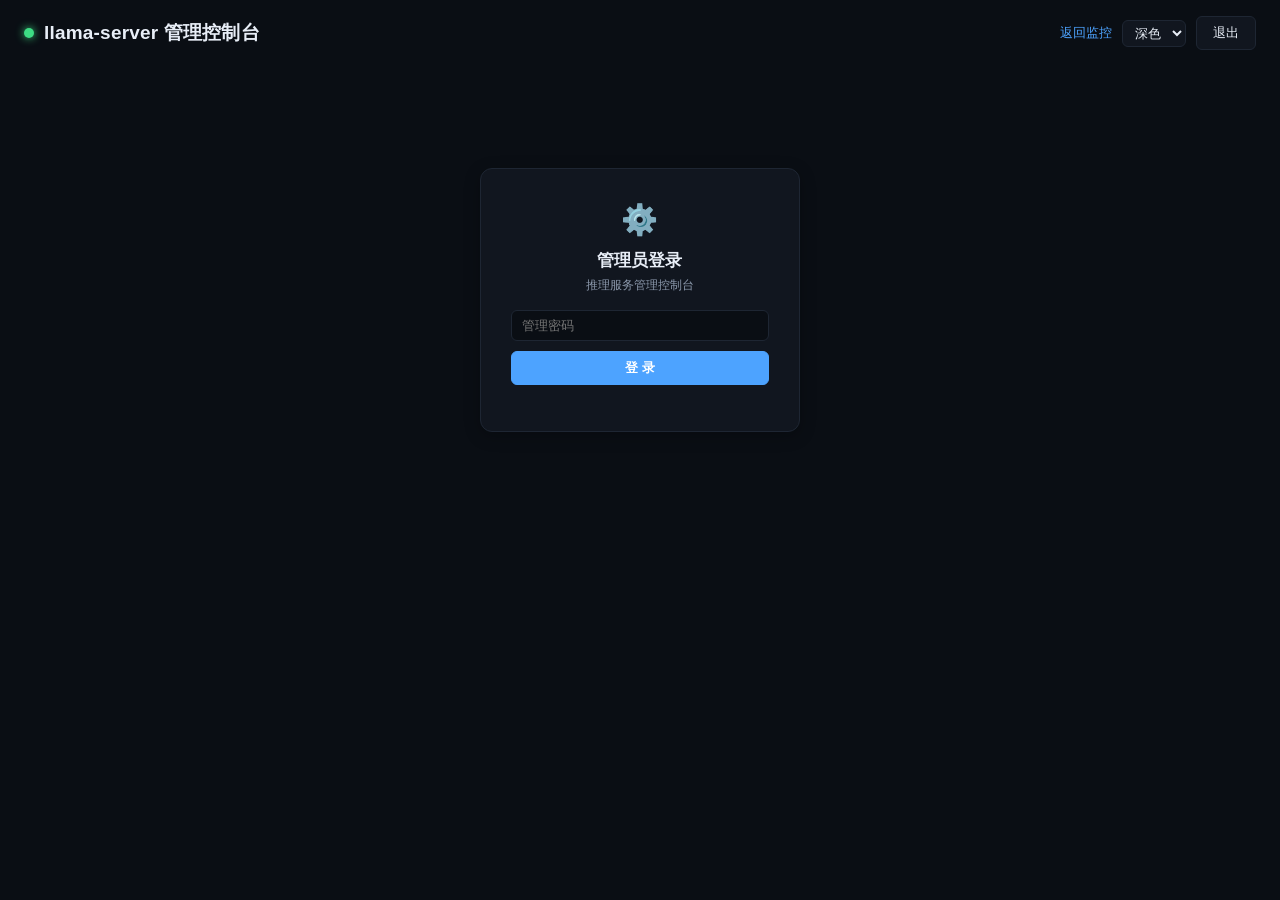
==== admin.html @ dd093385 "feat: 主指标栏 prefill/decode 速度分离；安全加固与 MTP 实时接受率修复 - 主指标栏: 生成速度拆为 填充速度 + 生成速度 两格，移除 MTP 接受率 KPI - ninf" ====
<!DOCTYPE html>
<html lang="zh">
<head>
<meta charset="utf-8">
<meta name="viewport" content="width=device-width, initial-scale=1">
<title>llama-server 管理控制台</title>
<link rel="stylesheet" href="/style.css">
<link rel="stylesheet" href="/themes.css">
</head>
<body class="t-dark admin-page">
<header>
  <div class="dot" id="dot"></div>
  <h1>llama-server 管理控制台</h1>
  <span style="margin-left:auto; display:flex; align-items:center; gap:10px">
    <a class="link" href="/">返回监控</a>
    <select id="theme" title="切换主题">
      <option value="dark">深色</option>
      <option value="light">浅色</option>
      <option value="glass">玻璃</option>
      <option value="terminal">终端</option>
      <option value="bento">渐变</option>
    </select>
    <button class="btn" id="btn_logout">退出</button>
  </span>
</header>

<!-- ===== 登录框 ===== -->
<div id="login_box" class="loginbox">
  <div class="login-ico">⚙️</div>
  <h2>管理员登录</h2>
  <p class="login-sub">推理服务管理控制台</p>
  <input class="inp" id="login_pw" type="password" placeholder="管理密码" autocomplete="current-password">
  <button class="btn primary" id="btn_login">登 录</button>
  <div class="msg bad" id="login_err"></div>
</div>

<!-- ===== 管理主区 ===== -->
<div id="admin_main" style="display:none">
  <div class="cols cols2">
    <div class="col">
      <div class="tabbar">
        <button class="tab active" data-tab="tab_params">⚙️ 启动参数</button>
        <button class="tab" data-tab="tab_svc">🛠️ 服务控制</button>
        <button class="tab" data-tab="tab_pw">🔑 密码修改</button>
      </div>
      <div class="tabpanel" id="tab_svc">
      <section class="section">
        <h2><span class="sico">🛠️</span>服务控制</h2>
        <div class="defs">
          <div class="def"><span class="k">状态</span><span class="v big" id="svc_state">—</span></div>
          <div class="def"><span class="k">控制目标</span><span class="v" id="svc_unit">—</span></div>
          <div class="def"><span class="k">PID</span><span class="v big" id="svc_pid">—</span></div>
          <div class="def"><span class="k">启动时间</span><span class="v" id="svc_started">—</span></div>
          <div class="def"><span class="k">模型睡眠</span><span class="v" id="svc_sleep">—</span></div>
          <div class="def"><span class="k">进程 CPU</span><span class="v" id="h_cpu">—</span></div>
          <div class="def"><span class="k">进程内存</span><span class="v" id="h_rss">—</span></div>
          <div class="def"><span class="k">进程运行</span><span class="v" id="h_up">—</span></div>
          <div class="def"><span class="k">API 响应</span><span class="v" id="h_api">—</span></div>
        </div>
        <div class="btnrow">
          <button class="btn primary" id="btn_start">启动</button>
          <button class="btn" id="btn_restart">重启</button>
          <button class="btn danger" id="btn_stop">停止</button>
        </div>
        <div class="msg" id="svc_msg"></div>
      </section>
      <section class="section">
        <h2><span class="sico">⚡</span>快速测试</h2>
        <div class="testrow">
          <input class="inp grow" id="test_prompt" value="用一句话介绍你自己">
          <input class="inp num" id="test_max" type="number" value="64" min="1" max="1024" title="生成 token 数">
          <button class="btn primary" id="btn_test">生成</button>
        </div>
        <div class="msg" id="test_status"></div>
        <div class="logview small" id="test_out"></div>
      </section>
      </div>
      <div class="tabpanel active" id="tab_params">
      <div id="cmd_readonly" style="display:none">
        <section class="section">
          <h2><span class="sico">⚙️</span>启动参数</h2>
          <div class="msg warn">当前后端为 NInfer，启动参数由 launcher 脚本（/mnt/models/ai-launchers/ninfer-v100-duo.sh）与仓库默认值管理，本页只读。切换后端：编辑 /etc/ai-server.conf 后 systemctl restart ai-server。</div>
          <div class="cmd" id="cmd_readonly_box">—</div>
          <div class="btnrow" style="margin-top:10px">
            <button class="btn" id="btn_readonly_copy">复制命令</button>
          </div>
        </section>
      </div>
      <div id="cmd_edit_area">
      <section class="section">
        <h2><span class="sico">⚙️</span>启动参数</h2>
        <div class="fgroup">
          <h3>主程序</h3>
          <div class="frow">
            <label class="flab" title="llama-server 可执行文件路径">llama-server 主程序</label>
            <input class="inp grow" id="f_binary" readonly title="点击右侧按钮选择">
            <button class="btn" onclick="openFileBrowser('f_binary')">选择</button>
          </div>
        </div>
        <div class="fgroup">
          <h3>模型</h3>
          <div class="frow">
            <label class="flab" title="主模型文件路径（.gguf）">-m 模型</label>
            <input class="inp grow" id="f_model" readonly title="点击右侧按钮选择">
            <button class="btn" onclick="openFileBrowser('f_model')">选择</button>
            <button class="btn" onclick="clearFile('f_model')">清空</button>
          </div>
        </div>
        <div class="fgroup">
          <h3>视觉 · 多模态</h3>
          <div class="frow">
            <label class="flab" title="多模态投影器文件（视觉编码器）">--mmproj 投影器</label>
            <input class="inp grow" id="f_mmproj" readonly>
            <button class="btn" onclick="openFileBrowser('f_mmproj')">选择</button>
            <button class="btn" onclick="clearFile('f_mmproj')">清空</button>
          </div>
          <div class="frow chkrow" id="row_nommo">
            <label class="chk" title="多模态投影器不卸载到 GPU（需已设置 --mmproj）"><input type="checkbox" id="f_nommo"> --no-mmproj-offload</label>
          </div>
          <div class="fgrid">
            <div class="fcell"><label class="flab" title="每张图片编码的最小 token 数">--image-min-tokens</label><input class="inp grow" id="f_image_min_tokens" type="number"></div>
            <div class="fcell"><label class="flab" title="每张图片编码的最大 token 数">--image-max-tokens</label><input class="inp grow" id="f_image_max_tokens" type="number"></div>
          </div>
        </div>
        <div class="fgroup">
          <h3>投机解码</h3>
          <div class="frow" id="row_draft" style="display:none">
            <label class="flab" title="投机解码草稿模型文件">--model-draft 草稿模型</label>
            <input class="inp grow" id="f_draft" readonly>
            <button class="btn" onclick="openFileBrowser('f_draft')">选择</button>
            <button class="btn" onclick="clearFile('f_draft')">清空</button>
          </div>
          <div class="fgrid">
            <div class="fcell"><label class="flab" title="投机解码类型（使用主模型内置 MTP 头）">--spec-type</label>
              <select class="inp grow sel" id="f_spec_engine">
                <option value="">禁用</option><option value="draft-mtp">draft-mtp（内置 MTP）</option><option value="draft-dflash">draft-dflash（DFlash 草稿模型）</option>
              </select>
            </div>
          </div>
          <div class="fgrid" id="grid_spec_draft" style="display:none">
            <div class="fcell"><label class="flab" title="投机解码最大草稿步数">--spec-draft-n-max</label><input class="inp grow" id="f_dmax" type="number"></div>
            <div class="fcell"><label class="flab" title="草稿模型卸载到 GPU 的层数（精确数字 / auto / all）">-ngld 草稿卸载层</label><input class="inp grow" id="f_dngl" placeholder="auto/all"></div>
            <div class="fcell"><label class="flab" title="草稿模型 K 缓存量化类型">-ctkd 草稿KV-K</label>
              <select class="inp grow sel" id="f_dctk">
                <option value="">不设置</option><option value="q8_0">q8_0</option><option value="q4_0">q4_0</option><option value="q4_1">q4_1</option><option value="q5_0">q5_0</option><option value="q5_1">q5_1</option><option value="iq4_nl">iq4_nl</option><option value="f16">f16</option><option value="bf16">bf16</option><option value="f32">f32</option>
              </select>
            </div>
            <div class="fcell"><label class="flab" title="草稿模型 V 缓存量化类型">-ctvd 草稿KV-V</label>
              <select class="inp grow sel" id="f_dctv">
                <option value="">不设置</option><option value="q8_0">q8_0</option><option value="q4_0">q4_0</option><option value="q4_1">q4_1</option><option value="q5_0">q5_0</option><option value="q5_1">q5_1</option><option value="iq4_nl">iq4_nl</option><option value="f16">f16</option><option value="bf16">bf16</option><option value="f32">f32</option>
              </select>
            </div>
          </div>
          <div class="fhint" id="spec_hint"></div>
        </div>
        <div class="fgroup">
          <h3>采样与推理</h3>
          <div class="fgrid">
            <div class="fcell"><label class="flab" title="采样温度（越低越确定）">--temp</label><input class="inp grow" id="f_temp" type="number" step="0.05"></div>
            <div class="fcell"><label class="flab" title="Top-K 采样：只保留概率最高的 K 个 token">--top-k</label><input class="inp grow" id="f_topk" type="number"></div>
            <div class="fcell"><label class="flab" title="Top-P 采样：累积概率阈值">--top-p</label><input class="inp grow" id="f_topp" type="number" step="0.01"></div>
            <div class="fcell"><label class="flab" title="最小概率：保留概率 ≥ min-p × 最高概率的 token（0=禁用）">--min-p</label><input class="inp grow" id="f_minp" type="number" step="0.01"></div>
            <div class="fcell"><label class="flab" title="推理（思考）模式">--reasoning</label>
              <select class="inp grow sel" id="f_reasoning">
                <option value="">不设置</option><option value="auto">auto</option><option value="on">on</option><option value="off">off</option>
              </select>
            </div>
            <div class="fcell span2"><label class="flab" title="chat 模板参数（JSON，含空格时自动加引号）">--chat-template-kwargs</label><input class="inp grow" id="f_kwargs" placeholder='{"reasoning_effort":"medium"}'></div>
            <div class="fcell"><label class="flab" title="思考强度（推理模型，如 Qwen3 / gpt-oss）">--reasoning-effort</label>
              <select class="inp grow sel" id="f_reasoning_effort">
                <option value="">不设置</option><option value="default">default</option><option value="minimal">minimal</option><option value="low">low</option><option value="medium">medium</option><option value="high">high</option><option value="xhigh">xhigh</option><option value="max">max</option>
              </select>
            </div>
            <div class="fcell"><label class="flab" title="思考 token 预算（-1 不限 / 0 立即结束）">--reasoning-budget</label><input class="inp grow" id="f_reasoning_budget" type="number"></div>
            <div class="fcell"><label class="flab" title="思考内容输出格式">--reasoning-format</label>
              <select class="inp grow sel" id="f_reasoning_format">
                <option value="">不设置</option><option value="auto">auto</option><option value="none">none</option><option value="deepseek">deepseek</option><option value="deepseek-legacy">deepseek-legacy</option>
              </select>
            </div>
            <div class="fcell"><label class="flab" title="重复惩罚（>1 抑制重复，默认 1.0）">--repeat-penalty</label><input class="inp grow" id="f_repeat_penalty" type="number" step="0.01"></div>
            <div class="fcell"><label class="flab" title="存在惩罚（OpenAI 兼容，抑制已出现 token）">--presence-penalty</label><input class="inp grow" id="f_presence_penalty" type="number" step="0.01"></div>
            <div class="fcell"><label class="flab" title="频率惩罚（OpenAI 兼容，按出现次数抑制）">--frequency-penalty</label><input class="inp grow" id="f_frequency_penalty" type="number" step="0.01"></div>
            <div class="fcell"><label class="flab" title="惩罚回看窗口（-1 = 全部历史）">--repeat-last-n</label><input class="inp grow" id="f_repeat_last_n" type="number"></div>
            <div class="fcell"><label class="flab" title="随机种子（固定值可复现）">--seed</label><input class="inp grow" id="f_seed" type="number"></div>
          </div>
          <div class="frow">
            <label class="flab" title="从文件加载 Jinja chat 模板（--chat-template-file）">--chat-template-file 模板文件</label>
            <input class="inp grow" id="f_chat_template_file" readonly title="点击右侧按钮选择">
            <button class="btn" onclick="openFileBrowser('f_chat_template_file')">选择</button>
            <button class="btn" onclick="clearFile('f_chat_template_file')">清空</button>
          </div>
        </div>
        <div class="fgroup">
          <h3>性能与内存</h3>
          <div class="fgrid">
            <div class="fcell"><label class="flab" title="上下文长度（最大 token 数）">-c 上下文</label><input class="inp grow" id="f_c" type="number"></div>
            <div class="fcell"><label class="flab" title="卸载到 GPU 的层数（精确数字 / auto / all）">-ngl 卸载层</label><input class="inp grow" id="f_ngl" placeholder="auto/all"></div>
            <div class="fcell"><label class="flab" title="CPU 线程数">-t 线程</label><input class="inp grow" id="f_t" type="number"></div>
            <div class="fcell"><label class="flab" title="并行请求槽位数">-np 槽位</label><input class="inp grow" id="f_np" type="number"></div>
            <div class="fcell"><label class="flab" title="批处理大小">-b 批</label><input class="inp grow" id="f_b" type="number"></div>
            <div class="fcell"><label class="flab" title="微批大小">-ub 微批</label><input class="inp grow" id="f_ub" type="number"></div>
            <div class="fcell"><label class="flab" title="Flash Attention 开关">-fa 注意力</label>
              <select class="inp grow sel" id="f_fa">
                <option value="">不设置</option><option value="on">on</option><option value="off">off</option><option value="auto">auto</option>
              </select>
            </div>
            <div class="fcell"><label class="flab" title="K 缓存量化类型">-ctk KV-K</label>
              <select class="inp grow sel" id="f_ctk">
                <option value="">不设置</option><option value="q8_0">q8_0</option><option value="q4_0">q4_0</option><option value="q4_1">q4_1</option><option value="q5_0">q5_0</option><option value="q5_1">q5_1</option><option value="iq4_nl">iq4_nl</option><option value="f16">f16</option><option value="bf16">bf16</option><option value="f32">f32</option>
              </select>
            </div>
            <div class="fcell"><label class="flab" title="V 缓存量化类型">-ctv KV-V</label>
              <select class="inp grow sel" id="f_ctv">
                <option value="">不设置</option><option value="q8_0">q8_0</option><option value="q4_0">q4_0</option><option value="q4_1">q4_1</option><option value="q5_0">q5_0</option><option value="q5_1">q5_1</option><option value="iq4_nl">iq4_nl</option><option value="f16">f16</option><option value="bf16">bf16</option><option value="f32">f32</option>
              </select>
            </div>
            <div class="fcell"><label class="flab" title="server prompt cache 上限（MiB，-1=不限，0=禁用；禁用后 --cache-idle-slots 也失效）">--cache-ram</label><input class="inp grow" id="f_cram" type="number"></div>
            <div class="fcell"><label class="flab" title="模型加载方式">--load-mode</label>
              <select class="inp grow sel" id="f_load">
                <option value="">不设置</option><option value="auto">auto</option><option value="none">none</option><option value="mmap">mmap</option><option value="mlock">mlock</option><option value="mmap+mlock">mmap+mlock</option><option value="dio">dio</option>
              </select>
            </div>
            <div class="fcell"><label class="flab" title="KV 缓存复用 chunk 数（社区共识 256，降低首 token 延迟）">--cache-reuse</label><input class="inp grow" id="f_cache_reuse" type="number"></div>
            <div class="fcell"><label class="flab" title="批处理线程数（通常小于 -t）">--threads-batch</label><input class="inp grow" id="f_threads_batch" type="number"></div>
            <div class="fcell"><label class="flab" title="主 GPU 索引（多卡时）">--main-gpu</label><input class="inp grow" id="f_main_gpu" type="number"></div>
            <div class="fcell"><label class="flab" title="MoE 专家留在 CPU 的层数">--n-cpu-moe</label><input class="inp grow" id="f_n_cpu_moe" type="number"></div>
            <div class="fcell"><label class="flab" title="自动适配显存（on/off）">--fit</label>
              <select class="inp grow sel" id="f_fit">
                <option value="">不设置</option><option value="on">on</option><option value="off">off</option>
              </select>
            </div>
            <div class="fcell"><label class="flab" title="每卡保留显存余量（MiB）">--fit-target</label><input class="inp grow" id="f_fit_target" placeholder="MiB"></div>
            <div class="fcell"><label class="flab" title="NUMA 策略（多路 CPU 时）">--numa</label>
              <select class="inp grow sel" id="f_numa">
                <option value="">不设置</option><option value="distribute">distribute</option><option value="isolate">isolate</option><option value="numactl">numactl</option>
              </select>
            </div>
            <div class="fcell"><label class="flab" title="RoPE 位置编码扩展方式（长上下文）">--rope-scaling</label>
              <select class="inp grow sel" id="f_rope_scaling">
                <option value="">不设置</option><option value="none">none</option><option value="linear">linear</option><option value="yarn">yarn</option>
              </select>
            </div>
            <div class="fcell"><label class="flab" title="RoPE 扩展倍数（配合 --rope-scaling）">--rope-scale</label><input class="inp grow" id="f_rope_scale" type="number" step="0.5"></div>
          </div>
          <div class="frow chkrow">
            <label class="chk" title="关闭 KV 缓存卸载到 GPU（省显存）"><input type="checkbox" id="f_no_kv_offload"> --no-kv-offload</label>
            <label class="chk" title="无限生成上下文滑动（超出上下文时丢弃最早 token）"><input type="checkbox" id="f_context_shift"> --context-shift</label>
            <label class="chk" title="绕过 host 缓冲区（不预留 CPU 内存，允许系统分配更多内存）"><input type="checkbox" id="f_nohost"> --no-host</label>
          </div>
          <div class="fhint" id="batch_hint"></div>
        </div>
        <div class="fgroup">
          <h3>多 GPU</h3>
          <div class="fgrid">
            <div class="fcell span2 col">
              <label class="flab" title="指定使用的 GPU 设备（可多选，逗号分隔传入）">--device 设备</label>
              <div class="specchk" id="devchk"></div>
            </div>
            <div class="fcell" id="cell_split"><label class="flab" title="多 GPU 切分模式（≥2 设备时生效）">--split-mode</label>
              <select class="inp grow sel" id="f_split">
                <option value="">不设置</option><option value="tensor">tensor</option><option value="layer">layer</option><option value="row">row</option><option value="none">none</option>
              </select>
            </div>
            <div class="fcell" id="cell_ts"><label class="flab" title="各 GPU 负载分配比例（数量需等于设备数）">--tensor-split</label><input class="inp grow" id="f_ts" placeholder="1,1"></div>
          </div>
          <div class="fhint" id="gpu_hint"></div>
        </div>
        <div class="fgroup">
          <h3>网络与其他</h3>
          <div class="fgrid">
            <div class="fcell"><label class="flab" title="监听地址">--host</label><input class="inp grow" id="f_host" placeholder="0.0.0.0"></div>
            <div class="fcell"><label class="flab" title="服务监听端口">--port 端口</label><input class="inp grow" id="f_port" type="number"></div>
            <div class="fcell"><label class="flab" title="模型别名（/v1/models 中显示）">--alias</label><input class="inp grow" id="f_alias" placeholder="模型别名"></div>
            <div class="fcell"><label class="flab" title="API 密钥认证（对外暴露时建议设置，可逗号分隔多个）">--api-key</label><input class="inp grow" id="f_api_key" type="password" placeholder="API 密钥" autocomplete="off"></div>
            <div class="fcell"><label class="flab" title="HTTP 请求处理线程数">--threads-http</label><input class="inp grow" id="f_threads_http" type="number"></div>
            <div class="fcell"><label class="flab" title="读/写超时（秒）">--timeout</label><input class="inp grow" id="f_timeout" type="number"></div>
            <div class="fcell"><label class="flab" title="空闲 N 秒后卸载模型省显存">--sleep-idle-seconds</label><input class="inp grow" id="f_sleep_idle_seconds" type="number"></div>
          </div>
          <div class="frow chkrow">
            <label class="chk" title="启用 /metrics 指标端点"><input type="checkbox" id="f_metrics"> --metrics</label>
            <label class="chk" title="关闭内置 Web UI（减少攻击面）"><input type="checkbox" id="f_no_webui"> --no-webui</label>
          </div>
        </div>
        <div class="fgroup">
          <h3>自定义命令（其他参数）</h3>
          <textarea class="ta" id="f_custom" rows="3" spellcheck="false" placeholder="其他未列出的启动参数，原样追加到命令末尾"></textarea>
        </div>
        <div class="cmd-bar">
          <span class="cmd-bar-label">命令预览</span>
          <button class="btn sm" id="btn_cmd_copy" title="复制完整启动命令">复制</button>
        </div>
        <div class="cmd" id="cmd_preview"></div>
        <div class="cmd-diff-note" id="cmd_diff_note" style="display:none"></div>
        <div class="cmd-diff" id="cmd_diff" style="display:none"></div>
        <div class="hist">
          <div class="hist-head">
            <span class="hist-title">历史配置</span>
            <button class="btn sm" id="btn_cmd_revert">恢复当前</button>
          </div>
          <div class="hist-list" id="hist_list"></div>
        </div>
        <div class="btnrow">
          <button class="btn primary" id="btn_cmd_save">保存</button>
          <button class="btn primary" id="btn_cmd_save_restart">保存并重启</button>
        </div>
        <div class="msg" id="cmd_msg"></div>
      </section>
      </div>
      </div>
      <div class="tabpanel" id="tab_pw">
      <section class="section">
        <h2><span class="sico">🔑</span>修改密码</h2>
        <div class="pwgrid">
          <input class="inp" id="pw_old" type="password" placeholder="当前密码" autocomplete="current-password">
          <input class="inp" id="pw_new" type="password" placeholder="新密码" autocomplete="new-password">
          <input class="inp" id="pw_new2" type="password" placeholder="重复新密码" autocomplete="new-password">
        </div>
        <div class="btnrow"><button class="btn" id="btn_pw">修改</button></div>
        <div class="msg" id="pw_status"></div>
      </section>
      </div>
    </div>

    <div class="col">
      <section class="section">
        <h2><span class="sico">📜</span>实时日志 <span class="sub" id="log_state"></span></h2>
        <div class="btnrow">
          <select class="inp" id="log_prio">
            <option value="info">info 及以上</option>
            <option value="warning">warning 及以上</option>
            <option value="err">仅错误</option>
          </select>
          <input class="inp" id="log_filter" style="width:130px" placeholder="过滤关键词…" title="按关键词过滤日志行（不区分大小写）">
          <label class="chk"><input type="checkbox" id="log_follow" checked> 跟随</label>
          <button class="btn" id="btn_log_refresh">刷新</button>
          <button class="btn" id="btn_log_copy">复制</button>
          <button class="btn" id="btn_log_clear">清空</button>
          <a class="link" id="log_dl" href="#">下载</a>
        </div>
        <div class="logview" id="log_view"></div>
      </section>

      <section class="section">
        <h2><span class="sico">⚠️</span>最近错误
          <select class="h2sel" id="err_hours" title="只显示最近一段时间的日志">
            <option value="1">最近 1 小时</option>
            <option value="6">最近 6 小时</option>
            <option value="24">最近 24 小时</option>
            <option value="0">全部</option>
          </select>
        </h2>
        <div class="logview small" id="err_view"></div>
      </section>
    </div>
  </div>
</div>

<!-- ===== 文件选择弹窗 ===== -->
<div id="file_modal" class="modal" style="display:none">
  <div class="modal-box">
    <div class="modal-head"><span id="fm_path"></span><button class="btn" id="fm_close">关闭</button></div>
    <div class="fm-list" id="fm_list"></div>
  </div>
</div>

<script>
const $ = id => document.getElementById(id);
let token = localStorage.getItem("admin_token");
let es = null;

/* ---------- 主题 ---------- */
const savedTheme = localStorage.getItem("theme") || "dark";
document.body.className = "t-" + savedTheme + " admin-page";
$("theme").value = savedTheme;
$("theme").onchange = e => {
  localStorage.setItem("theme", e.target.value);
  document.body.className = "t-" + e.target.value + " admin-page";
};

/* ---------- 左列标签页 ---------- */
function switchTab(name) {
  document.querySelectorAll(".tab").forEach(t => t.classList.toggle("active", t.dataset.tab === name));
  document.querySelectorAll(".tabpanel").forEach(p => p.classList.toggle("active", p.id === name));
}
document.querySelectorAll(".tab").forEach(t => { t.onclick = () => switchTab(t.dataset.tab); });

/* ---------- API ---------- */
function api(path, body) {
  const opt = { method: body ? "POST" : "GET",
                headers: { "X-Admin-Token": token || "" } };
  if (body) { opt.headers["Content-Type"] = "application/json"; opt.body = JSON.stringify(body); }
  return fetch(path, opt).then(async r => {
    if (r.status === 401) { showLogin(); throw new Error("未登录"); }
    return r.json();
  });
}

function showLogin() {
  token = null;
  localStorage.removeItem("admin_token");
  $("login_box").style.display = "";
  $("admin_main").style.display = "none";
  if (es) { es.close(); es = null; }
}

function showMain() {
  $("login_box").style.display = "none";
  $("admin_main").style.display = "";
  refreshService();
  refreshHealth();
  loadCmd();
  loadTail();
  openStream();
  refreshErrors();
}

$("btn_login").onclick = async () => {
  $("login_err").textContent = "";
  try {
    const r = await fetch("/api/admin/login", {
      method: "POST",
      headers: { "Content-Type": "application/json" },
      body: JSON.stringify({ password: $("login_pw").value })
    });
    const j = await r.json();
    if (!r.ok) throw new Error(j.error || "登录失败");
    token = j.token;
    localStorage.setItem("admin_token", token);
    $("login_pw").value = "";
    showMain();
  } catch (e) { $("login_err").textContent = e.message; }
};
$("login_pw").onkeydown = e => { if (e.key === "Enter") $("btn_login").click(); };
$("btn_logout").onclick = showLogin;

/* ---------- 服务控制 ---------- */
async function refreshService() {
  if (!token) return;
  try {
    const j = await api("/api/admin/service");
    $("svc_state").textContent = j.active + (j.sub ? " / " + j.sub : "");
    $("svc_state").className = "v big " + (j.active === "active" ? "ok" : "bad");
    $("svc_unit").textContent = j.unit || "—";
    $("svc_pid").textContent = j.pid || "—";
    $("svc_started").textContent = j.started || "—";
    $("dot").className = "dot" + (j.active === "active" ? "" : " down");
  } catch (e) {}
  try {
    const s = await (await fetch("/api/status")).json();
    const sl = s.llama && s.llama.props && s.llama.props.sleeping;
    $("svc_sleep").textContent = sl ? "是" : "否";
    $("svc_sleep").className = "v " + (sl ? "warn" : "ok");
  } catch (e) {}
}

async function doAction(action, label) {
  if (!confirm("确定要" + label + "推理服务吗？")) return;
  $("svc_msg").textContent = label + "中…";
  try {
    const j = await api("/api/admin/service", { action });
    $("svc_msg").textContent = j.ok ? label + "成功" : (j.error || label + "失败");
    $("svc_msg").className = "msg " + (j.ok ? "ok" : "bad");
    refreshService();
  } catch (e) { $("svc_msg").textContent = e.message; $("svc_msg").className = "msg bad"; }
}
$("btn_start").onclick = () => doAction("start", "启动");
$("btn_restart").onclick = () => doAction("restart", "重启");
$("btn_stop").onclick = () => doAction("stop", "停止");

/* ---------- 服务健康 ---------- */
function fmtUptime(s) {
  const d = Math.floor(s / 86400), h = Math.floor(s % 86400 / 3600), m = Math.floor(s % 3600 / 60);
  if (d) return d + " 天 " + h + " 时";
  if (h) return h + " 时 " + m + " 分";
  return m + " 分";
}
async function refreshHealth() {
  if (!token) return;
  try {
    const j = await api("/api/admin/health");
    const p = j.proc;
    $("h_cpu").textContent = p ? p.cpu + "%" : "—";
    $("h_rss").textContent = p ? (p.rss_mb / 1024).toFixed(1) + " GB" : "—";
    $("h_up").textContent = p ? fmtUptime(p.uptime) : "—";
    $("h_api").textContent = j.api.ok ? "ok · " + j.api.ms + " ms" : "无响应";
    $("h_api").className = "v " + (j.api.ok ? "ok" : "bad");
  } catch (e) {}
}

/* ---------- 启动参数（结构化表单） ---------- */
let cmdHist = [], cmdBinary = "", cmdCurrent = "";
const NUM_IDS = [["f_c","-c"],["f_ngl","-ngl"],["f_t","-t"],["f_np","-np"],
                 ["f_b","-b"],["f_ub","-ub"],["f_port","--port"],["f_dmax","--spec-draft-n-max"],
                 ["f_dngl","-ngld"],
                 ["f_cram","--cache-ram"],["f_temp","--temp"],["f_topk","--top-k"],
                 ["f_topp","--top-p"],["f_minp","--min-p"],["f_reasoning_budget","--reasoning-budget"],
                 ["f_repeat_penalty","--repeat-penalty"],["f_presence_penalty","--presence-penalty"],
                 ["f_frequency_penalty","--frequency-penalty"],["f_repeat_last_n","--repeat-last-n"],
                 ["f_seed","--seed"],
                 ["f_cache_reuse","--cache-reuse"],["f_threads_batch","--threads-batch"],
                 ["f_main_gpu","--main-gpu"],["f_n_cpu_moe","--n-cpu-moe"],["f_rope_scale","--rope-scale"],
                 ["f_threads_http","--threads-http"],["f_timeout","--timeout"],
                 ["f_sleep_idle_seconds","--sleep-idle-seconds"],
                 ["f_image_min_tokens","--image-min-tokens"],["f_image_max_tokens","--image-max-tokens"]];
const SEL_IDS = [["f_fa","-fa"],["f_split","--split-mode"],["f_ctk","-ctk"],["f_ctv","-ctv"],
                 ["f_dctk","-ctkd"],["f_dctv","-ctvd"],
                 ["f_load","--load-mode"],["f_reasoning","--reasoning"],
                 ["f_reasoning_effort","--reasoning-effort"],["f_reasoning_format","--reasoning-format"],
                 ["f_fit","--fit"],["f_numa","--numa"],["f_rope_scaling","--rope-scaling"]];
const CHK_IDS = [["f_metrics","--metrics"],["f_nohost","--no-host"],["f_nommo","--no-mmproj-offload"],
                 ["f_no_kv_offload","--no-kv-offload"],["f_context_shift","--context-shift"],
                 ["f_no_webui","--no-webui"]];
const TXT_IDS = [["f_alias","--alias"],["f_ts","--tensor-split"],
                 ["f_host","--host"],["f_kwargs","--chat-template-kwargs"],
                 ["f_fit_target","--fit-target"],
                 ["f_api_key","--api-key"]];

// 仅当启用投机解码时才输出的草稿相关字段
const SPEC_DRAFT_IDS = new Set(["f_draft", "f_dmax", "f_dngl", "f_dctk", "f_dctv"]);
function buildCmd() {
  const v = id => $(id).value.trim();
  const specEng = v("f_spec_engine");
  const specOn = !!specEng;
  const parts = [];
  if (v("f_model")) parts.push("-m", v("f_model"));
  if (v("f_mmproj")) parts.push("--mmproj", v("f_mmproj"));
  if (specOn && v("f_draft") && !$("f_draft").disabled) parts.push("--model-draft", v("f_draft"));
  if (v("f_chat_template_file")) parts.push("--chat-template-file", v("f_chat_template_file"));
  for (const [id, p] of NUM_IDS) { const x = v(id); if (x && !$(id).disabled && (specOn || !SPEC_DRAFT_IDS.has(id))) parts.push(p, x); }
  for (const [id, p] of SEL_IDS) { const x = v(id); if (x && !$(id).disabled && (specOn || !SPEC_DRAFT_IDS.has(id))) parts.push(p, x); }
  if (specEng) parts.push("--spec-type", specEng);
  const devActive = [...$("devchk").querySelectorAll("input:checked")].map(cb => cb.dataset.dev);
  if (devActive.length) parts.push("--device", devActive.join(","));
  for (const [id, txt] of CHK_IDS) if ($(id).checked && !$(id).disabled) parts.push(txt);
  for (const [id, p] of TXT_IDS) {
    let x = v(id);
    if (!x || $(id).disabled) continue;
    if (id === "f_kwargs" && x.includes("{") && !x.startsWith("'")) x = "'" + x + "'";
    if (id === "f_api_key" && x.includes(" ") && !x.startsWith("'")) x = "'" + x + "'";
    parts.push(p, x);
  }
  const custom = v("f_custom");
  if (custom) parts.push(custom);
  const bin = $("f_binary").value.trim();
  return (bin ? bin + " " : "") + parts.join(" ");
}

function tokenizeCmd(cmd) {
  const out = [];
  const re = /'[^']*'|"[^"]*"|\S+/g;
  let m;
  while ((m = re.exec(cmd))) out.push(m[0]);
  return out;
}

function escHtml(s) {
  return String(s).replace(/&/g, "&amp;").replace(/</g, "&lt;").replace(/>/g, "&gt;")
    .replace(/"/g, "&quot;").replace(/'/g, "&#39;");
}
function copyText(text) {
  if (navigator.clipboard && window.isSecureContext) {
    return navigator.clipboard.writeText(text);
  }
  const ta = document.createElement("textarea");
  ta.value = text;
  ta.style.position = "fixed";
  ta.style.left = "-9999px";
  document.body.appendChild(ta);
  ta.focus(); ta.select();
  let ok = false;
  try { ok = document.execCommand("copy"); } catch (e) {}
  document.body.removeChild(ta);
  return Promise.resolve(ok);
}
function flashBtn(btn, ok) {
  const old = btn.textContent;
  btn.textContent = ok ? "已复制" : "失败";
  btn.disabled = true;
  setTimeout(() => { btn.textContent = old; btn.disabled = false; }, 1200);
}

function updateSpecUI() {
  const eng = $("f_spec_engine").value;
  const hint = $("spec_hint");
  const show = (el, on) => { el.style.display = on ? "" : "none"; };
  show($("row_draft"), !!eng);
  show($("grid_spec_draft"), !!eng);
  if (eng) {
    hint.textContent = "MTP 使用主模型内置头，无需草稿文件（若指定草稿文件则加载该文件）";
    hint.className = "fhint";
  } else {
    hint.textContent = "投机解码已禁用";
    hint.className = "fhint";
  }
}

function updateMultiGPUUI() {
  const n = [...$("devchk").querySelectorAll("input:checked")].length;
  const splitCell = $("cell_split"), tsCell = $("cell_ts"), hint = $("gpu_hint");
  const multi = n >= 2;
  splitCell.classList.toggle("disabled", !multi);
  $("f_split").disabled = !multi;
  tsCell.classList.toggle("disabled", !multi);
  $("f_ts").disabled = !multi;
  if (n === 0) {
    hint.textContent = "未选择 GPU 设备";
    hint.className = "fhint";
  } else if (n === 1) {
    hint.textContent = "单设备：无需设置切分模式与 tensor-split";
    hint.className = "fhint";
  } else {
    const raw = $("f_ts").value.trim();
    const m = raw ? raw.split(",").map(s => s.trim()).filter(Boolean).length : 0;
    if (m === 0) {
      hint.textContent = "已选 " + n + " 个设备 · 未设置 tensor-split（默认均分）";
      hint.className = "fhint";
    } else if (m === n) {
      hint.textContent = "已选 " + n + " 个设备 · tensor-split " + n + " 个比例 ✓";
      hint.className = "fhint";
    } else {
      hint.textContent = "⚠ 已选 " + n + " 个设备，tensor-split 需 " + n + " 个比例（当前 " + m + " 个）";
      hint.className = "fhint warn";
    }
  }
}

function updateMmUI() {
  const hasMm = !!$("f_mmproj").value.trim();
  $("row_nommo").classList.toggle("disabled", !hasMm);
  $("f_nommo").disabled = !hasMm;
}

function updateBatchUI() {
  const hint = $("batch_hint");
  const b = $("f_b").value.trim(), ub = $("f_ub").value.trim();
  if (b && ub && +ub > +b) {
    hint.textContent = "⚠ 微批(-ub " + ub + ") 大于批(-b " + b + ")，通常 -ub ≤ -b";
    hint.className = "fhint warn";
  } else {
    hint.textContent = "";
    hint.className = "fhint";
  }
}

function updatePreview() {
  hideCmdDiff();
  updateSpecUI();
  updateMultiGPUUI();
  updateMmUI();
  updateBatchUI();
  const el = $("cmd_preview"), note = $("cmd_diff_note");
  const newCmd = buildCmd();
  if (!newCmd) { el.textContent = "（空）"; note.style.display = "none"; return; }
  const cur = cmdCurrent ? tokenizeCmd(cmdCurrent) : [];
  const nw = tokenizeCmd(newCmd);
  const curSet = new Set(cur), nwSet = new Set(nw);
  let html = "", added = 0, removed = 0;
  for (const t of nw) {
    if (cur.length && !curSet.has(t)) { html += '<span class="tok-add">' + escHtml(t) + "</span> "; added++; }
    else html += escHtml(t) + " ";
  }
  for (const t of cur) {
    if (!nwSet.has(t)) { html += '<span class="tok-del">' + escHtml(t) + "</span> "; removed++; }
  }
  el.innerHTML = html.trim();
  if (added || removed) {
    note.style.display = "";
    note.textContent = "与当前命令的差异：新增 " + added + " 项 · 移除 " + removed + " 项";
  } else {
    note.style.display = "none";
  }
}

function hideCmdDiff() { const b = $("cmd_diff"); if (b) b.style.display = "none"; }
async function showCmdDiff(cmd) {
  const box = $("cmd_diff");
  try {
    const j = await api("/api/admin/cmd/diff?cmd=" + encodeURIComponent(cmd));
    const diffs = j.diffs || [];
    const fmt = x => x === true ? "开" : (x === false ? "关" : (x || "—"));
    let html = '<div class="cmd-diff-title">' +
      (diffs.length ? "与当前命令的差异（" + diffs.length + " 项）" : "与当前命令一致（无差异）") + "</div>";
    for (const d of diffs) {
      html += '<div class="cmd-diff-row"><span class="cmd-diff-flag">' + escHtml(d.flag) + "</span>"
            + '<span class="cmd-diff-cur">' + escHtml(fmt(d.cur)) + "</span>"
            + '<span class="cmd-diff-arrow">→</span>'
            + '<span class="cmd-diff-new">' + escHtml(fmt(d.new)) + "</span></div>";
    }
    box.innerHTML = html;
    box.style.display = "";
  } catch (e) { box.style.display = "none"; }
}

function fillForm(p) {
  $("f_model").value = p.model || "";
  $("f_mmproj").value = p.mmproj || "";
  $("f_draft").value = p.draft || "";
  $("f_chat_template_file").value = p.chat_template_file || "";
  for (const [id, key] of [["f_c","c"],["f_ngl","ngl"],["f_t","t"],["f_np","np"],
                           ["f_b","b"],["f_ub","ub"],["f_port","port"],["f_dmax","draft_n_max"],
                           ["f_dngl","draft_ngl"],
                           ["f_cram","cache_ram"],["f_temp","temp"],["f_topk","top_k"],
                           ["f_topp","top_p"],["f_minp","min_p"],["f_reasoning_budget","reasoning_budget"],
                           ["f_repeat_penalty","repeat_penalty"],["f_presence_penalty","presence_penalty"],
                           ["f_frequency_penalty","frequency_penalty"],["f_repeat_last_n","repeat_last_n"],
                           ["f_seed","seed"],
                           ["f_cache_reuse","cache_reuse"],["f_threads_batch","threads_batch"],
                           ["f_main_gpu","main_gpu"],["f_n_cpu_moe","n_cpu_moe"],["f_rope_scale","rope_scale"],
                           ["f_threads_http","threads_http"],["f_timeout","timeout"],
                           ["f_sleep_idle_seconds","sleep_idle_seconds"],
                           ["f_image_min_tokens","image_min_tokens"],["f_image_max_tokens","image_max_tokens"]])
    $(id).value = p[key] || "";
  for (const [id, key] of [["f_fa","fa"],["f_split","split"],["f_ctk","ctk"],["f_ctv","ctv"],
                           ["f_dctk","draft_ctk"],["f_dctv","draft_ctv"],
                           ["f_load","load_mode"],["f_reasoning","reasoning"],
                           ["f_reasoning_effort","reasoning_effort"],["f_reasoning_format","reasoning_format"],
                           ["f_fit","fit"],["f_numa","numa"],["f_rope_scaling","rope_scaling"]]) {
    const x = p[key] || "";
    $(id).value = [...$(id).options].some(o => o.value === x) ? x : "";
  }
  // 仅支持 draft-mtp / draft-dflash，旧命令中的其他类型会被丢弃
  const st = (p.spec_type || "").split(",").map(s => s.trim()).filter(Boolean);
  $("f_spec_engine").value = st.includes("draft-mtp") ? "draft-mtp" : (st.includes("draft-dflash") ? "draft-dflash" : "");
  for (const [id, key] of [["f_metrics","metrics"],["f_nohost","no_host"],["f_nommo","no_mmproj_offload"],
                           ["f_no_kv_offload","no_kv_offload"],["f_context_shift","context_shift"],
                           ["f_no_webui","no_webui"]])
    $(id).checked = !!p[key];
  for (const [id, key] of [["f_alias","alias"],["f_ts","tensor_split"],
                           ["f_host","host"],["f_kwargs","chat_kwargs"],
                           ["f_fit_target","fit_target"],
                           ["f_api_key","api_key"]])
    $(id).value = p[key] || "";
  const devSet = new Set((p.device || "").split(",").map(s => s.trim()).filter(Boolean));
  [...$("devchk").querySelectorAll("input")].forEach(cb => { cb.checked = devSet.has(cb.dataset.dev); });
  $("f_custom").value = p.custom || "";
  updatePreview();
}

let devList = [];
async function loadDevices() {
  if (!token) return;
  try {
    const j = await api("/api/admin/devices");
    devList = j.devices || [];
    const box = $("devchk");
    box.innerHTML = "";
    if (!devList.length) {
      const el = document.createElement("span");
      el.className = "fhint";
      el.textContent = "（未检测到 GPU）";
      box.appendChild(el);
      return;
    }
    devList.forEach(d => {
      const lab = document.createElement("label");
      lab.className = "chk";
      const cb = document.createElement("input");
      cb.type = "checkbox";
      cb.dataset.dev = d.id;
      cb.title = d.name + " · 空闲 " + d.mem_free + " / " + d.mem_total + " MiB";
      lab.appendChild(cb);
      lab.appendChild(document.createTextNode(" " + d.id + " · " + d.name));
      cb.onchange = updatePreview;
      box.appendChild(lab);
    });
  } catch (e) {}
}

async function loadCmd() {
  if (!token) return;
  let j;
  try { j = await api("/api/admin/cmd"); } catch (e) { return; }
  if (j.readonly) {
    $("cmd_edit_area").style.display = "none";
    $("cmd_readonly").style.display = "";
    $("cmd_readonly_box").textContent = j.current || "—";
    return;
  }
  $("cmd_edit_area").style.display = "";
  $("cmd_readonly").style.display = "none";
  await loadDevices();
  cmdBinary = (j.parsed && j.parsed.binary) || "";
  $("f_binary").value = cmdBinary;
  cmdCurrent = j.current || "";
  cmdHist = j.history || [];
  if (j.parsed) fillForm(j.parsed);
  renderHist();
}
function renderHist() {
  const box = $("hist_list");
  if (!box) return;
  if (!cmdHist.length) { box.innerHTML = '<div class="hist-empty">暂无历史记录</div>'; return; }
  let html = "";
  cmdHist.forEach((h, i) => {
    const d = new Date(h.ts * 1000).toLocaleString("zh-CN");
    const isCur = (i === 0);
    const name = h.name || (h.cmd ? h.cmd.slice(0, 40) : "（未命名）");
    const diff = h.diff || "";
    html += '<div class="hist-item' + (isCur ? " cur" : "") + '" data-i="' + i + '">'
      + '<div class="hist-main">'
      + '<div class="hist-name">' + escHtml(name) + '</div>'
      + (diff ? '<div class="hist-diff">差异：' + escHtml(diff) + '</div>' : "")
      + '<div class="hist-meta">' + (isCur ? "当前 · " : "") + escHtml(d) + '</div>'
      + '</div>'
      + '<div class="hist-acts">'
      + (isCur ? "" : '<button class="btn sm" data-act="load">加载</button>'
        + '<button class="btn sm" data-act="rename">改名</button>'
        + '<button class="btn sm danger" data-act="del">删除</button>')
      + '</div></div>';
  });
  box.innerHTML = html;
}

async function saveCmd(restart) {
  const label = restart ? "保存并重启" : "保存";
  if (restart && !confirm("保存后将重启服务，确定继续？")) return;
  $("cmd_msg").textContent = label + "中…";
  try {
    const j = await api("/api/admin/cmd", { cmd: buildCmd(), restart });
    if (!j.ok) { $("cmd_msg").textContent = j.error; $("cmd_msg").className = "msg bad"; return; }
    $("cmd_msg").textContent = j.changed ? label + "成功" : "命令未变化";
    $("cmd_msg").className = "msg ok";
    loadCmd();
    refreshService();
  } catch (e) { $("cmd_msg").textContent = e.message; $("cmd_msg").className = "msg bad"; }
}
$("hist_list").addEventListener("click", e => {
  const btn = e.target.closest("button[data-act]");
  if (!btn) return;
  const item = btn.closest(".hist-item");
  const h = cmdHist[+item.dataset.i];
  if (!h) return;
  const act = btn.dataset.act;
  if (act === "load") { fillFromRaw(h.cmd); showCmdDiff(h.cmd); }
  else if (act === "rename") { renameHistItem(h); }
  else if (act === "del") { deleteHistItem(h); }
});
async function renameHistItem(h) {
  const name = prompt("输入新名称", h.name || "");
  if (name === null) return;
  const nm = name.trim();
  if (!nm) { alert("名称不能为空"); return; }
  try {
    const j = await api("/api/admin/cmd/hist/rename", { cmd: h.cmd, name: nm });
    if (!j.ok) { alert(j.error || "改名失败"); return; }
    cmdHist = j.history || [];
    renderHist();
  } catch (e) { alert(e.message); }
}
async function deleteHistItem(h) {
  if (!confirm("确定删除该历史记录？\n" + (h.name || h.cmd.slice(0, 60)))) return;
  try {
    const j = await api("/api/admin/cmd/hist/delete", { cmd: h.cmd });
    if (!j.ok) { alert(j.error || "删除失败"); return; }
    cmdHist = j.history || [];
    renderHist();
  } catch (e) { alert(e.message); }
}
function fillFromRaw(cmd) {
  // 前端粗解析：只用于历史回填，精确解析以后端为准
  const m = cmd.match(/(\S+)\s/);
  cmdBinary = m ? m[1] : "";
  $("f_binary").value = cmdBinary;
  const p = { model: "", mmproj: "", draft: "", c: "", ngl: "", t: "", np: "", b: "", ub: "",
              port: "", draft_n_max: "", draft_ngl: "", cache_ram: "", temp: "", top_k: "", top_p: "", min_p: "",
              reasoning_budget: "", reasoning_effort: "", reasoning_format: "",
              repeat_penalty: "", presence_penalty: "", frequency_penalty: "", repeat_last_n: "", seed: "",
              cache_reuse: "", threads_batch: "", main_gpu: "", n_cpu_moe: "", fit: "", fit_target: "",
              numa: "", rope_scaling: "", rope_scale: "",
              threads_http: "", timeout: "", sleep_idle_seconds: "", api_key: "",
              image_min_tokens: "", image_max_tokens: "",
              fa: "", split: "", ctk: "", ctv: "", draft_ctk: "", draft_ctv: "", load_mode: "", spec_type: "", reasoning: "",
              alias: "", device: "", tensor_split: "", host: "", chat_kwargs: "", chat_template_file: "",
              metrics: false, no_host: false, no_mmproj_offload: false, no_kv_offload: false,
              context_shift: false, no_webui: false, custom: "" };
  let rest = cmd.replace(cmdBinary, "");
  const grab = (pat, key) => {
    const mm = rest.match(pat);
    if (mm) { p[key] = mm[1]; rest = rest.replace(mm[0], " "); }
  };
  grab(/(?:^|\s)-m\s+(\S+)/, "model");
  grab(/(?:^|\s)--mmproj\s+(\S+)/, "mmproj");
  grab(/(?:^|\s)(?:--spec-draft-model|--model-draft|-md)\s+(\S+)/, "draft");
  grab(/(?:^|\s)-c\s+(\S+)/, "c");
  grab(/(?:^|\s)-ngl\s+(\S+)/, "ngl");
  grab(/(?:^|\s)-ngld\s+(\S+)/, "draft_ngl");
  grab(/(?:^|\s)-t\s+(\S+)/, "t");
  grab(/(?:^|\s)-np\s+(\S+)/, "np");
  grab(/(?:^|\s)-b\s+(\S+)/, "b");
  grab(/(?:^|\s)-ub\s+(\S+)/, "ub");
  grab(/(?:^|\s)--port\s+(\S+)/, "port");
  grab(/(?:^|\s)--spec-draft-n-max\s+(\S+)/, "draft_n_max");
  grab(/(?:^|\s)--cache-ram\s+(\S+)/, "cache_ram");
  grab(/(?:^|\s)--temp\s+(\S+)/, "temp");
  grab(/(?:^|\s)--top-k\s+(\S+)/, "top_k");
  grab(/(?:^|\s)--top-p\s+(\S+)/, "top_p");
  grab(/(?:^|\s)--min-p\s+(\S+)/, "min_p");
  grab(/(?:^|\s)--repeat-penalty\s+(\S+)/, "repeat_penalty");
  grab(/(?:^|\s)--presence-penalty\s+(\S+)/, "presence_penalty");
  grab(/(?:^|\s)--frequency-penalty\s+(\S+)/, "frequency_penalty");
  grab(/(?:^|\s)--repeat-last-n\s+(\S+)/, "repeat_last_n");
  grab(/(?:^|\s)--seed\s+(\S+)/, "seed");
  grab(/(?:^|\s)--cache-reuse\s+(\S+)/, "cache_reuse");
  grab(/(?:^|\s)--threads-batch\s+(\S+)/, "threads_batch");
  grab(/(?:^|\s)--main-gpu\s+(\S+)/, "main_gpu");
  grab(/(?:^|\s)--n-cpu-moe\s+(\S+)/, "n_cpu_moe");
  grab(/(?:^|\s)--fit\s+(\S+)/, "fit");
  grab(/(?:^|\s)--fit-target\s+(\S+)/, "fit_target");
  grab(/(?:^|\s)--numa\s+(\S+)/, "numa");
  grab(/(?:^|\s)--rope-scaling\s+(\S+)/, "rope_scaling");
  grab(/(?:^|\s)--rope-scale\s+(\S+)/, "rope_scale");
  grab(/(?:^|\s)--threads-http\s+(\S+)/, "threads_http");
  grab(/(?:^|\s)--timeout\s+(\S+)/, "timeout");
  grab(/(?:^|\s)--sleep-idle-seconds\s+(\S+)/, "sleep_idle_seconds");
  grab(/(?:^|\s)--image-min-tokens\s+(\S+)/, "image_min_tokens");
  grab(/(?:^|\s)--image-max-tokens\s+(\S+)/, "image_max_tokens");
  grab(/(?:^|\s)--api-key\s+('(?:[^']*)'|\S+)/, "api_key");
  grab(/(?:^|\s)-fa\s+(\S+)/, "fa");
  grab(/(?:^|\s)--split-mode\s+(\S+)/, "split");
  grab(/(?:^|\s)-ctk\s+(\S+)/, "ctk");
  grab(/(?:^|\s)-ctv\s+(\S+)/, "ctv");
  grab(/(?:^|\s)-ctkd\s+(\S+)/, "draft_ctk");
  grab(/(?:^|\s)-ctvd\s+(\S+)/, "draft_ctv");
  grab(/(?:^|\s)--load-mode\s+(\S+)/, "load_mode");
  grab(/(?:^|\s)--spec-type\s+(\S+)/, "spec_type");
  grab(/(?:^|\s)--reasoning\s+(\S+)/, "reasoning");
  grab(/(?:^|\s)--reasoning-budget\s+(\S+)/, "reasoning_budget");
  grab(/(?:^|\s)--reasoning-effort\s+(\S+)/, "reasoning_effort");
  grab(/(?:^|\s)--reasoning-format\s+(\S+)/, "reasoning_format");
  grab(/(?:^|\s)--alias\s+(\S+)/, "alias");
  grab(/(?:^|\s)--device\s+(\S+)/, "device");
  grab(/(?:^|\s)--tensor-split\s+(\S+)/, "tensor_split");
  grab(/(?:^|\s)--host\s+(\S+)/, "host");
  grab(/(?:^|\s)--chat-template-kwargs\s+('(?:[^']*)'|"(?:[^"]*)"|\S+)/, "chat_kwargs");
  grab(/(?:^|\s)--chat-template-file\s+(\S+)/, "chat_template_file");
  p.metrics = /(?:^|\s)--metrics(?=\s|$)/.test(rest);
  p.no_host = /(?:^|\s)--no-host(?=\s|$)/.test(rest);
  p.no_mmproj_offload = /(?:^|\s)--no-mmproj-offload(?=\s|$)/.test(rest);
  p.no_kv_offload = /(?:^|\s)--no-kv-offload(?=\s|$)/.test(rest);
  p.context_shift = /(?:^|\s)--context-shift(?=\s|$)/.test(rest);
  p.no_webui = /(?:^|\s)--no-webui(?=\s|$)/.test(rest);
  p.custom = rest.split().join(" ");
  fillForm(p);
}
$("btn_cmd_revert").onclick = loadCmd;
$("btn_readonly_copy").onclick = function () {
  copyText($("cmd_readonly_box").textContent).then(ok => flashBtn($("btn_readonly_copy"), ok));
};
$("btn_cmd_save").onclick = () => saveCmd(false);
$("btn_cmd_save_restart").onclick = () => saveCmd(true);
$("btn_cmd_copy").onclick = () => {
  const t = buildCmd();
  if (!t) { flashBtn($("btn_cmd_copy"), false); return; }
  copyText(t).then(ok => flashBtn($("btn_cmd_copy"), ok));
};
[...NUM_IDS.map(x => x[0]), ...SEL_IDS.map(x => x[0]), ...TXT_IDS.map(x => x[0]),
 "f_model", "f_mmproj", "f_draft", "f_chat_template_file", "f_binary", "f_custom",
 "f_spec_engine"]
  .forEach(id => $(id).addEventListener("input", updatePreview));
CHK_IDS.forEach(([id]) => $(id).addEventListener("change", updatePreview));
$("f_spec_engine").addEventListener("change", updatePreview);

/* ---------- 文件选择弹窗 ---------- */
function clearFile(id) {
  $(id).value = "";
  updatePreview();
}

let fmTarget = null;
function openFileBrowser(target, initial) {
  fmTarget = target;
  $("file_modal").style.display = "";
  loadDir(initial || "/mnt/models");
}
async function loadDir(path) {
  $("fm_path").textContent = path;
  $("fm_list").innerHTML = "加载中…";
  try {
    const j = await api("/api/admin/files?path=" + encodeURIComponent(path));
    const list = $("fm_list");
    list.innerHTML = "";
    if (j.parent) {
      const a = document.createElement("div");
      a.className = "fm-item dir";
      a.textContent = "⬆ 上级目录";
      a.onclick = () => loadDir(j.parent);
      list.appendChild(a);
    }
    (j.dirs || []).forEach(d => {
      const el = document.createElement("div");
      el.className = "fm-item dir";
      el.textContent = "📁 " + d;
      el.onclick = () => loadDir(j.path + "/" + d);
      list.appendChild(el);
    });
    (j.files || []).forEach(f => {
      const el = document.createElement("div");
      el.className = "fm-item";
      el.textContent = f.name + "  (" + (f.size / 1048576).toFixed(1) + " MB)";
      el.onclick = () => {
        $(fmTarget).value = j.path + "/" + f.name;
        $("file_modal").style.display = "none";
        updatePreview();
      };
      list.appendChild(el);
    });
    if (!j.dirs.length && !j.files.length) {
      const el = document.createElement("div");
      el.className = "fm-item";
      el.textContent = "（空目录）";
      list.appendChild(el);
    }
  } catch (e) {
    $("fm_list").textContent = "加载失败";
  }
}
$("fm_close").onclick = () => { $("file_modal").style.display = "none"; };
$("file_modal").onclick = e => { if (e.target.id === "file_modal") $("file_modal").style.display = "none"; };

/* ---------- 快速测试 ---------- */
$("btn_test").onclick = async () => {
  $("test_status").textContent = "生成中…";
  $("test_out").textContent = "";
  const t0 = Date.now();
  try {
    const j = await api("/api/admin/test", {
      prompt: $("test_prompt").value, n_predict: +$("test_max").value || 64 });
    if (!j.ok) { $("test_status").textContent = j.error; $("test_status").className = "msg bad"; return; }
    const wall = (Date.now() - t0) / 1000;
    let mtpStr = "";
    if (j.mtp && j.mtp.accept != null) {
      mtpStr = " · MTP 接受率 " + j.mtp.accept + "%" +
        (j.mtp.draft_tokens ? "（" + j.mtp.accepted + "/" + j.mtp.draft_tokens + "）"
          : (j.mtp.tok_per_round ? " · " + j.mtp.tok_per_round + " tok/round" : ""));
    }
    const tps = j.timing.predicted_per_second
      ? j.timing.predicted_per_second.toFixed(1) + " t/s（服务端计时）"
      : "—";
    $("test_status").textContent =
      "完成 · " + (j.timing.predicted_n || 0) + " tok · " + tps +
      " · 端到端 " + wall.toFixed(1) + " s" + mtpStr;
    $("test_status").className = "msg ok";
    $("test_out").textContent = j.content || "";
  } catch (e) { $("test_status").textContent = e.message; $("test_status").className = "msg bad"; }
};

/* ---------- 日志 ---------- */
const MAXLINES = 800;
function addLine(view, line, max, filter) {
  if (filter) {
    const f = filter.toLowerCase();
    if (f && !line.toLowerCase().includes(f)) return;
  }
  const d = document.createElement("div");
  d.className = "ll" + (/\.\d{3} E /.test(line) ? " bad" : /\.\d{3} W /.test(line) ? " warn" : "");
  d.textContent = line;
  view.appendChild(d);
  while (view.children.length > max) view.removeChild(view.firstChild);
}

function loadTail() {
  const prio = $("log_prio").value;
  api("/api/admin/logs?n=100&prio=" + prio).then(j => {
    const v = $("log_view");
    const f = $("log_filter").value.trim();
    v.innerHTML = "";
    (j.lines || []).forEach(l => addLine(v, l, MAXLINES, f));
    v.scrollTop = v.scrollHeight;
  }).catch(() => {});
}

function openStream() {
  if (es) { es.close(); es = null; }
  if (!$("log_follow").checked) { $("log_state").textContent = "（已暂停跟随）"; return; }
  $("log_state").textContent = "";
  es = new EventSource("/api/admin/logs/stream?token=" + encodeURIComponent(token) +
                       "&prio=" + $("log_prio").value);
  es.onmessage = e => {
    const v = $("log_view");
    const pin = v.scrollHeight - v.scrollTop - v.clientHeight < 40;
    addLine(v, e.data, MAXLINES, $("log_filter").value.trim());
    if (pin) v.scrollTop = v.scrollHeight;
  };
  es.onerror = () => { $("log_state").textContent = "（连接断开，自动重连中…）"; };
}

let filterTimer = null;
$("log_filter").oninput = () => {
  clearTimeout(filterTimer);
  filterTimer = setTimeout(loadTail, 300);
};
$("log_follow").onchange = openStream;
$("log_prio").onchange = () => { loadTail(); openStream(); };
$("btn_log_refresh").onclick = loadTail;
$("btn_log_clear").onclick = () => { $("log_view").innerHTML = ""; };
$("btn_log_copy").onclick = () => {
  const t = [...$("log_view").children].map(c => c.textContent).join("\n");
  if (!t) { flashBtn($("btn_log_copy"), false); return; }
  copyText(t).then(ok => flashBtn($("btn_log_copy"), ok));
};
$("log_dl").onclick = e => {
  e.preventDefault();
  const a = document.createElement("a");
  a.href = "/api/admin/logs/download?token=" + encodeURIComponent(token) +
           "&n=2000&prio=" + $("log_prio").value;
  a.download = "ai-server.log";
  a.click();
};

$("err_hours").onchange = refreshErrors;
async function refreshErrors() {
  if (!token) return;
  try {
    const j = await api("/api/admin/logs?n=50&prio=err&hours=" + $("err_hours").value);
    const v = $("err_view");
    v.innerHTML = "";
    (j.lines || []).forEach(l => addLine(v, l, 200));
    v.scrollTop = v.scrollHeight;
  } catch (e) {}
}

/* ---------- 修改密码 ---------- */
$("btn_pw").onclick = async () => {
  const a = $("pw_new").value, b = $("pw_new2").value;
  if (a !== b) { $("pw_status").textContent = "两次输入的新密码不一致"; $("pw_status").className = "msg bad"; return; }
  try {
    const r = await fetch("/api/admin/password", {
      method: "POST",
      headers: { "Content-Type": "application/json", "X-Admin-Token": token },
      body: JSON.stringify({ old: $("pw_old").value, new: a })
    });
    const j = await r.json();
    if (!r.ok) throw new Error(j.error || "修改失败");
    $("pw_status").textContent = "密码已修改";
    $("pw_status").className = "msg ok";
    $("pw_old").value = $("pw_new").value = $("pw_new2").value = "";
  } catch (e) { $("pw_status").textContent = e.message; $("pw_status").className = "msg bad"; }
};

setInterval(refreshService, 5000);
setInterval(refreshHealth, 5000);
setInterval(refreshErrors, 15000);

/* ---------- 初始化 ---------- */
if (token) {
  api("/api/admin/service").then(showMain).catch(showLogin);
} else {
  showLogin();
}
</script>
</body>
</html>
---- style.css ----
/* ============ 基础样式（扁平分区 · 一屏布局） ============ */
:root {
  --bg: #0a0e14; --card: #11161f; --border: #1e2633;
  --text: #e8eef7; --dim: #8b98ab; --accent: #4da3ff;
  --green: #3ddc84; --yellow: #ffc53d; --red: #ff5c5c; --purple: #b18cff;
  --radius: 8px;
}
* { box-sizing: border-box; margin: 0; padding: 0; }
body {
  min-height: 100vh; background: var(--bg); color: var(--text); position: relative;
  font: 14px/1.55 -apple-system, "Segoe UI", "PingFang SC", "Microsoft YaHei", sans-serif;
  padding: 12px 22px 20px;
}

/* ---------- 顶栏 ---------- */
header { display: flex; align-items: center; gap: 10px; padding: 4px 2px 10px; flex-wrap: wrap; }
.dot { width: 10px; height: 10px; border-radius: 50%; background: var(--green); flex: none;
  box-shadow: 0 0 8px var(--green); }
.dot.down { background: var(--red); box-shadow: 0 0 8px var(--red); }
.dot.loading { background: var(--yellow, #d29922); box-shadow: 0 0 8px var(--yellow, #d29922); }
h1 { font-size: 19px; font-weight: 700; letter-spacing: .2px; }
.sub { color: var(--dim); font-size: 13px; }
a.link { color: var(--accent); text-decoration: none; font-size: 13px; }
a.link:hover { text-decoration: underline; }
select#theme {
  background: var(--card); color: var(--text); border: 1px solid var(--border);
  border-radius: 6px; padding: 4px 8px; font-size: 13px; cursor: pointer;
}
/* 下拉列表是浏览器原生渲染，select 的 background 管不到它；
   glass 主题 --card 半透明 + --text 浅色会导致白底浅字，给所有 option 指定不透明主题色 */
select option { background: var(--bg); color: var(--text); }

/* ---------- 主指标栏 ---------- */
.kpis { display: flex; border: 1px solid var(--border); border-radius: var(--radius); }
.kpi { flex: 1 1 0; min-width: 0; padding: 11px 16px 9px; border-right: 1px solid var(--border); }
.kpi:last-child { border-right: none; }
.kpi-label { font-size: 12px; color: var(--dim); letter-spacing: .5px; }
.kpi-value { font-size: 38px; font-weight: 800; line-height: 1.15; letter-spacing: -.5px; white-space: nowrap; }
.kpi-value .u { font-size: 14px; color: var(--dim); font-weight: 500; margin-left: 4px; letter-spacing: 0; }
.kpi-value .num.dim { color: var(--dim); font-weight: 600; }
.kpi-sub { font-size: 12px; color: var(--dim); margin-top: 2px; white-space: nowrap; overflow: hidden; text-overflow: ellipsis; }
.kpi-spark { width: 100%; height: 30px; display: block; margin-top: 5px; }

/* ---------- 三列分区 ---------- */
.cols { display: grid; grid-template-columns: 1fr 1fr 1fr; gap: 0 28px; margin-top: 2px; }
.col { min-width: 0; }
.section { padding: 13px 2px 15px; border-bottom: 1px solid var(--border); }
.col .section:last-child { border-bottom: none; }
.section > h2 { font-size: 14px; color: var(--text); text-transform: uppercase;
  letter-spacing: 1px; margin-bottom: 9px; font-weight: 700;
  padding: 5px 12px 5px 10px; border-left: 3px solid var(--accent);
  background: var(--card); border-radius: 0 4px 4px 0; }
.section > h2 .sub { text-transform: none; letter-spacing: 0; margin-left: 8px; }

/* 标签-值 对 */
.defs { display: grid; grid-template-columns: 1fr 1fr; gap: 5px 24px; }
.def { display: flex; justify-content: space-between; gap: 12px; font-size: 14px; min-width: 0; }
.def .k { color: var(--dim); font-size: 13px; flex: none; }
.def .v { overflow: hidden; text-overflow: ellipsis; white-space: nowrap; }
.big { font-size: 22px; font-weight: 800; }

/* 区块内小标题（如"生成统计"） */
.subhead { font-size: 11px; font-weight: 600; color: var(--dim); text-transform: uppercase;
  letter-spacing: 1px; margin: 12px 0 6px; padding-top: 9px; border-top: 1px solid var(--border); }

/* 表格 */
table { width: 100%; border-collapse: collapse; font-size: 13px; }
th { text-align: left; color: var(--dim); font-size: 12px; font-weight: 500;
  padding: 5px 8px; border-bottom: 1px solid var(--border); white-space: nowrap; }
td { padding: 6px 8px; border-bottom: 1px solid var(--border); white-space: nowrap; }
tbody tr:last-child td { border-bottom: none; }

/* 单元格内进度条 */
.cellbar { display: inline-block; width: 64px; height: 7px; background: var(--border);
  border-radius: 4px; overflow: hidden; vertical-align: middle; margin-right: 7px; }
.cellbar i { display: block; height: 100%; background: var(--accent); }

/* 独立进度条 */
.bar { height: 9px; background: var(--border); border-radius: 5px; overflow: hidden; margin: 8px 0 2px; }
.bar i { display: block; height: 100%; background: var(--accent); border-radius: 5px; transition: width .5s; }

/* GPU 每卡一块 */
.gpu { padding: 6px 0 10px; }
.gpu + .gpu { border-top: 1px solid var(--border); }
.gpu-head { font-size: 14px; font-weight: 600; margin-bottom: 6px; }
.gpu-head .sub { margin-left: 8px; }

canvas.chart { width: 100%; height: 48px; display: block; margin-top: 9px; }
.legend .sw { display: inline-block; width: 10px; height: 10px; border-radius: 2px; margin-right: 5px; }
.ok { color: var(--green); } .warn { color: var(--yellow); } .bad { color: var(--red); }
.cmd { font: 12px/1.6 ui-monospace, monospace; color: var(--dim); word-break: break-all;
  background: var(--card); padding: 7px 10px; border-radius: 6px; margin-top: 9px;
  border: 1px solid var(--border); }
.cmd .tok-add { color: var(--green); font-weight: 600; text-decoration: underline; text-underline-offset: 2px; }
.cmd .tok-del { color: var(--red); text-decoration: line-through; opacity: .75; }
.cmd-bar { display: flex; align-items: center; justify-content: space-between; margin-top: 10px; }
.cmd-bar-label { font-size: 12px; color: var(--dim); font-weight: 600; }
.cmd-diff-note { font-size: 12px; color: var(--dim); margin-top: 5px; }
.cmd-diff { margin-top: 8px; padding: 8px 10px; background: var(--card); border: 1px solid var(--border); border-radius: 6px; font-size: 12px; }
.cmd-diff-title { font-weight: 600; margin-bottom: 6px; color: var(--text); }
.cmd-diff-row { display: flex; gap: 8px; align-items: baseline; padding: 2px 0; flex-wrap: wrap; }
.cmd-diff-flag { color: var(--accent); font-weight: 600; min-width: 150px; }
.cmd-diff-cur { color: var(--red); text-decoration: line-through; }
.cmd-diff-arrow { color: var(--dim); }
.cmd-diff-new { color: var(--green); font-weight: 600; }
.hist { margin-top: 10px; border: 1px solid var(--border); border-radius: 6px; background: var(--card); overflow: hidden; }
.hist-head { display: flex; align-items: center; justify-content: space-between; padding: 8px 10px; border-bottom: 1px solid var(--border); }
.hist-title { font-weight: 600; font-size: 13px; }
.hist-list { max-height: 280px; overflow-y: auto; }
.hist-empty { padding: 14px 10px; font-size: 12px; color: var(--dim); text-align: center; }
.hist-item { display: flex; align-items: center; gap: 10px; padding: 8px 10px; border-bottom: 1px solid var(--border); }
.hist-item:last-child { border-bottom: none; }
.hist-item.cur { border-left: 3px solid var(--accent); }
.hist-main { flex: 1; min-width: 0; }
.hist-name { font-size: 13px; font-weight: 500; word-break: break-all; }
.hist-diff { font-size: 11px; color: var(--accent); margin-top: 2px; word-break: break-all; }
.hist-meta { font-size: 11px; color: var(--dim); margin-top: 2px; }
.hist-acts { display: flex; gap: 5px; flex-shrink: 0; }
.btn.sm { padding: 3px 9px; font-size: 12px; border-radius: 5px; }
.fcell.col { flex-direction: column; align-items: stretch; gap: 6px; }
.fcell.col .flab { max-width: none; }
.specchk { display: flex; flex-wrap: wrap; gap: 4px 14px; }
.fhint { font-size: 12px; color: var(--dim); margin-top: 8px; line-height: 1.5;
  padding: 6px 10px; border-radius: 6px;
  background: var(--bg); border: 1px solid var(--border);
  border-left: 3px solid var(--accent); }
.fhint.warn { color: var(--yellow); font-weight: 600; border-left-color: var(--yellow); }
.fhint:empty { padding: 0; background: none; border: none; margin-top: 0; }
.frow.disabled, .fcell.disabled { opacity: .45; }
.legend { font-size: 12px; color: var(--dim); margin-top: 5px; }

/* ---------- 管理页 · 卡片化 ---------- */
.cols2 { grid-template-columns: 1fr 1fr; gap: 14px; align-items: start; }
#admin_main .col { display: flex; flex-direction: column; gap: 14px; }
#admin_main .section {
  background: var(--card); border: 1px solid var(--border); border-radius: var(--radius);
  padding: 15px 17px 16px; box-shadow: var(--shadow);
}
#admin_main .section > h2 {
  font-size: 14px; color: var(--text); text-transform: none; letter-spacing: .3px;
  font-weight: 700; margin-bottom: 12px; display: flex; align-items: center; gap: 8px;
}
#admin_main .section > h2 .sico { font-size: 15px; }
#admin_main .section > h2 .sub { margin-left: 2px; }

/* 管理页 · 左列标签页 */
.tabbar { display: flex; gap: 6px; position: sticky; top: 8px; z-index: 20; background: var(--bg); }
.tab {
  flex: 1 1 0; min-width: 0;
  background: var(--card); color: var(--dim);
  border: 1px solid var(--border); border-radius: var(--radius);
  padding: 9px 8px; font-size: 13px; font-weight: 600; cursor: pointer;
  white-space: nowrap; overflow: hidden; text-overflow: ellipsis;
  transition: color .15s, border-color .15s;
}
.tab:hover { color: var(--text); border-color: var(--accent); }
.tab.active { color: var(--text); border-color: var(--accent); box-shadow: inset 0 0 0 1px var(--accent); }
.tabpanel { display: none; }
.tabpanel.active { display: flex; flex-direction: column; gap: 14px; }

/* 登录卡片 */
.loginbox { max-width: 380px; margin: 12vh auto 0; padding: 28px 30px 24px;
  background: var(--card); border: 1px solid var(--border); border-radius: var(--radius);
  box-shadow: var(--shadow); text-align: center; }
.login-ico { font-size: 30px; margin-bottom: 4px; }
.loginbox h2 { font-size: 17px; margin-bottom: 2px; }
.login-sub { color: var(--dim); font-size: 12px; margin-bottom: 16px; }
.loginbox .inp { margin-bottom: 10px; }
.loginbox .btn { width: 100%; }
.inp { background: var(--bg); color: var(--text); border: 1px solid var(--border);
  border-radius: 6px; padding: 7px 10px; font-size: 13px; width: 100%; }
.inp:focus { outline: none; border-color: var(--accent); }
.inp.grow { flex: 1 1 0; min-width: 0; width: auto; }
.inp.num { width: 72px; flex: none; }
.inp.sel { width: auto; min-width: 96px; flex: none; cursor: pointer; }
/* 卡片标题内的紧凑下拉（如“最近错误”时间范围） */
.h2sel { margin-left: auto; background: var(--bg); color: var(--dim); border: 1px solid var(--border);
  border-radius: 5px; padding: 3px 8px; font-size: 12px; cursor: pointer; }
.h2sel:focus { outline: none; border-color: var(--accent); }
.btn { background: var(--card); color: var(--text); border: 1px solid var(--border);
  border-radius: 6px; padding: 7px 16px; font-size: 13px; cursor: pointer;
  transition: border-color .15s, color .15s, background .15s, filter .15s, transform .05s; }
.btn:hover { border-color: var(--accent); color: var(--accent); }
.btn.ok:hover { border-color: var(--green); color: var(--green); }
.btn.bad:hover { border-color: var(--red); color: var(--red); }
.btn:active { transform: translateY(1px); }
.btn:disabled { opacity: .5; cursor: default; }
.btn.primary { background: var(--accent); border-color: var(--accent); color: #fff; font-weight: 600; }
.btn.primary:hover { color: #fff; filter: brightness(1.12); }
.btn.danger { color: var(--red); border-color: var(--red); }
.btn.danger:hover { background: var(--red); color: #fff; }
.btnrow { display: flex; align-items: center; gap: 10px; margin-top: 10px; flex-wrap: wrap; }
.testrow { display: flex; gap: 10px; margin-top: 4px; flex-wrap: wrap; }
.msg { font-size: 13px; margin-top: 9px; min-height: 1em; }
.logview { background: var(--bg); border: 1px solid var(--border); border-radius: 6px;
  font: 12px/1.6 ui-monospace, monospace; height: 420px; overflow-y: auto;
  padding: 8px 10px; margin-top: 10px; white-space: pre-wrap; word-break: break-all; }
.logview.small { height: 180px; }
.ll.bad { color: var(--red); }
.ll.warn { color: var(--yellow); }
.chk { display: inline-flex; align-items: center; gap: 5px; font-size: 13px; color: var(--dim); }
.ta { width: 100%; background: var(--bg); color: var(--text); border: 1px solid var(--border);
  border-radius: 6px; padding: 8px 10px; font: 12px/1.6 ui-monospace, monospace;
  resize: vertical; margin-top: 8px; }
.ta:focus { outline: none; border-color: var(--accent); }

/* 启动参数表单 */
.fgroup { margin-top: 10px; }
.fgroup h3 { font-size: 13px; color: var(--text); letter-spacing: .3px;
  font-weight: 700; margin: 16px 0 4px; line-height: 1.2;
  padding-left: 10px; border-left: 3px solid var(--accent); }
.fgroup:first-of-type h3 { margin-top: 2px; }
.frow { display: flex; align-items: center; gap: 8px; flex-wrap: wrap; margin-top: 7px; }
.flab { font-size: 12px; color: var(--dim); flex: none; }
.flab.block { display: block; margin-bottom: 2px; }
.frow .inp.num { width: 84px; flex: none; }
.chkrow .chk { margin-right: 14px; }
.fgrid { display: grid; grid-template-columns: 1fr 1fr; gap: 8px 14px; }
.fcell { display: flex; align-items: center; gap: 8px; min-width: 0; }
.fcell .flab { flex: none; max-width: 48%; overflow: hidden; text-overflow: ellipsis; white-space: nowrap; }
.fcell .inp { flex: 1 1 0; min-width: 0; width: auto; }
.fcell .inp.sel { flex: 1 1 0; min-width: 0; width: auto; }
.fcell.span2 { grid-column: 1 / -1; }
.pwgrid { display: grid; gap: 8px; }
.logview::-webkit-scrollbar { width: 8px; }
.logview::-webkit-scrollbar-thumb { background: var(--border); border-radius: 4px; }
.logview::-webkit-scrollbar-track { background: transparent; }

/* 文件选择弹窗 */
.modal { position: fixed; inset: 0; background: rgba(0, 0, 0, .6); z-index: 100;
  display: flex; align-items: center; justify-content: center; }
.modal-box { width: 560px; max-width: 92vw; max-height: 70vh; background: var(--card);
  border: 1px solid var(--border); border-radius: var(--radius);
  display: flex; flex-direction: column; }
.modal-head { display: flex; align-items: center; justify-content: space-between; gap: 10px;
  padding: 10px 14px; border-bottom: 1px solid var(--border); font-size: 13px; color: var(--dim); }
.fm-list { overflow-y: auto; padding: 6px; }
.fm-item { padding: 6px 10px; border-radius: 5px; font: 12px ui-monospace, monospace;
  cursor: pointer; white-space: nowrap; overflow: hidden; text-overflow: ellipsis; }
.fm-item:hover { background: var(--bg); color: var(--accent); }
.fm-item.dir { color: var(--accent); }

/* 控制台页：左右两列各自独立滚动，页面整体不滚动（滚动左列时右列不动） */
body.admin-page {
  height: 100vh;
  overflow: hidden;
  display: flex;
  flex-direction: column;
}
body.admin-page #admin_main {
  flex: 1 1 auto;
  min-height: 0;
  display: flex;
  flex-direction: column;
}
body.admin-page .cols2 {
  flex: 1 1 auto;
  min-height: 0;
  overflow: hidden;
  grid-template-rows: 1fr;
  align-items: stretch;
}
/* 两列撑满高度；滚动条放在卡片内部，列本身不滚动 */
body.admin-page .cols2 > .col { min-height: 0; overflow: hidden; }

/* 左列：标签栏固定顶部，当前面板自适应填满剩余高度 */
body.admin-page .cols2 > .col:first-child > .tabpanel.active { flex: 1 1 auto; min-height: 0; }
/* 单卡片面板：卡片填满并内部滚动（滚动条在卡片内） */
body.admin-page .cols2 > .col:first-child > .tabpanel.active > .section:only-child {
  flex: 1 1 auto; min-height: 0; overflow-y: auto;
  scrollbar-width: thin; scrollbar-color: var(--border) transparent;
}
body.admin-page .cols2 > .col:first-child > .tabpanel.active > .section:only-child::-webkit-scrollbar { width: 8px; }
body.admin-page .cols2 > .col:first-child > .tabpanel.active > .section:only-child::-webkit-scrollbar-thumb { background: var(--border); border-radius: 4px; }
body.admin-page .cols2 > .col:first-child > .tabpanel.active > .section:only-child::-webkit-scrollbar-track { background: transparent; }
/* 多卡片面板（服务控制）：末卡片填满，其日志框自适应 */
body.admin-page .cols2 > .col:first-child > .tabpanel.active > .section:last-child:not(:only-child) {
  flex: 1 1 auto; min-height: 0; display: flex; flex-direction: column;
}
body.admin-page .cols2 > .col:first-child > .tabpanel.active > .section:last-child:not(:only-child) > .logview {
  flex: 1 1 auto; min-height: 120px; height: auto;
}

/* 右列：实时日志框自适应填满，消除底部留白 */
body.admin-page .cols2 > .col:last-child > .section:first-child {
  flex: 1 1 auto;
  min-height: 0;
  display: flex;
  flex-direction: column;
}
body.admin-page .cols2 > .col:last-child > .section:first-child > .logview {
  flex: 1 1 auto;
  min-height: 160px;
  height: auto;
}

@media (max-width: 1250px) {
  .cols { grid-template-columns: 1fr 1fr; }
  .cols2 { grid-template-columns: 1fr; }
  /* 窄屏恢复整页滚动，不用独立滚动 */
  body.admin-page { height: auto; overflow: visible; display: block; }
  body.admin-page #admin_main { display: block; }
  body.admin-page .cols2 { grid-template-rows: auto; overflow: visible; }
  body.admin-page .cols2 > .col { overflow: visible; }
  body.admin-page .cols2 > .col:first-child > .tabpanel.active { flex: none; }
  body.admin-page .cols2 > .col:first-child > .tabpanel.active > .section:only-child { flex: none; overflow: visible; }
  body.admin-page .cols2 > .col:first-child > .tabpanel.active > .section:last-child:not(:only-child) { flex: none; display: block; }
  body.admin-page .cols2 > .col:first-child > .tabpanel.active > .section:last-child:not(:only-child) > .logview { height: 180px; flex: none; }
  body.admin-page .cols2 > .col:last-child > .section:first-child { flex: none; display: block; }
  body.admin-page .cols2 > .col:last-child > .section:first-child > .logview { height: 420px; flex: none; }
}
@media (max-width: 800px) {
  .cols { grid-template-columns: 1fr; }
  .kpis { flex-wrap: wrap; }
  .kpi { flex: 1 1 30%; border-bottom: 1px solid var(--border); }
}
/* ---------- 手机（≤600px） ---------- */
@media (max-width: 600px) {
  body { padding: 8px 10px 14px; font-size: 13px; }
  header { gap: 6px; }
  header > span { flex-basis: 100%; justify-content: flex-end; }
  h1 { font-size: 16px; }
  .sub { font-size: 11px; }
  a.link { font-size: 12px; }
  #clock, a.link[href="/themes"] { display: none; }
  /* KPI 每行 2 个，数字缩小避免溢出 */
  .kpi { flex: 1 1 50%; padding: 8px 10px 7px; border-right: none; }
  .kpi:nth-child(odd) { border-right: 1px solid var(--border); }
  .kpi:nth-last-child(-n+2) { border-bottom: none; }
  .kpi-label { font-size: 11px; }
  .kpi-value { font-size: 24px; letter-spacing: 0; }
  .kpi-value .u { font-size: 11px; }
  .kpi-sub { font-size: 11px; }
  .kpi-spark { height: 22px; }
  .section { padding: 10px 0 12px; }
  .section > h2 { font-size: 13px; }
  .defs { gap: 4px 10px; }
  .def { font-size: 13px; gap: 8px; }
  .def .k { font-size: 11px; }
  .big { font-size: 18px; }
  table { font-size: 12px; }
  th, td { padding: 5px 6px; }
  .tblwrap { overflow-x: auto; -webkit-overflow-scrolling: touch; margin: 8px 0 0; }
  canvas.chart { height: 40px; }
  .legend { font-size: 11px; }
  .cmd { font-size: 11px; padding: 6px 8px; }
  .gpu-head { font-size: 13px; }
  .logview { height: 280px; }
  body.admin-page .cols2 > .col:last-child > .section:first-child > .logview {
    height: 280px; flex: none; min-height: 280px;
  }
}
---- themes.css ----
/* ============ 主题定义 ============ */

/* 1. 深色 · 午夜蓝（默认） */
.t-dark {
  --bg: #0a0e14; --card: #11161f; --border: #1e2633;
  --text: #e8eef7; --dim: #8b98ab; --accent: #4da3ff;
  --green: #3ddc84; --yellow: #ffc53d; --red: #ff5c5c; --purple: #b18cff;
  --radius: 12px;
  --shadow: 0 4px 16px rgba(0, 0, 0, .25);
}

/* 2. 浅色 · 极简白 */
.t-light {
  --bg: #eef1f5; --card: #ffffff; --border: #dfe4ea;
  --text: #1c2430; --dim: #67748a; --accent: #2563eb;
  --green: #15803d; --yellow: #b45309; --red: #dc2626; --purple: #7c3aed;
  --radius: 12px;
  --shadow: 0 2px 10px rgba(16, 24, 40, .07);
}

/* 3. 玻璃 · 极光 */
.t-glass {
  --bg: #070a18; --card: rgba(255, 255, 255, .07); --border: rgba(255, 255, 255, .16);
  --text: #f2f5ff; --dim: #a9b4d4; --accent: #7dd3fc;
  --green: #4ade80; --yellow: #fbbf24; --red: #f87171; --purple: #c4b5fd;
  --radius: 16px;
  --shadow: 0 8px 32px rgba(0, 0, 0, .35);
  background:
    radial-gradient(900px 620px at 12% -10%, #27408f 0%, transparent 60%),
    radial-gradient(820px 700px at 108% 28%, #5b2a86 0%, transparent 55%),
    radial-gradient(720px 520px at 50% 112%, #0e4d5e 0%, transparent 55%),
    #070a18;
  background-attachment: fixed;
}
.t-glass .kpis {
  backdrop-filter: blur(14px) saturate(1.3);
  -webkit-backdrop-filter: blur(14px) saturate(1.3);
}

/* 4. 终端 · CRT 绿 */
.t-terminal {
  --bg: #040704; --card: #081108; --border: #16301b;
  --text: #4dff7f; --dim: #2c9a52; --accent: #4dff7f;
  --green: #4dff7f; --yellow: #e8ff5a; --red: #ff6159; --purple: #c084fc;
  --radius: 4px;
  --shadow: none;
  font-family: ui-monospace, "JetBrains Mono", "Cascadia Code", "Fira Code", monospace;
}
.t-terminal::before {
  content: ""; position: absolute; inset: 0; pointer-events: none; z-index: 999;
  background: repeating-linear-gradient(0deg, rgba(0, 0, 0, .16) 0 1px, transparent 1px 3px);
}
.t-terminal .big, .t-terminal .kpi-value { text-shadow: 0 0 12px rgba(77, 255, 127, .45); }
.t-terminal .dot { box-shadow: 0 0 10px var(--green); }
.t-terminal .section h2 { letter-spacing: 1.5px; }

/* 5. 渐变 · 紫罗兰 */
.t-bento {
  --bg: #0a0714; --card: #141021; --border: #2b2144;
  --text: #f2edff; --dim: #a293c9; --accent: #8b5cf6;
  --green: #34d399; --yellow: #fbbf24; --red: #fb7185; --purple: #a78bfa;
  --radius: 18px;
  --shadow: 0 8px 24px rgba(0, 0, 0, .4);
}
.t-bento .kpis { background: linear-gradient(160deg, #171226 0%, #100d1c 100%); }
.t-bento .big .num, .t-bento .kpi-value .num {
  background: linear-gradient(90deg, #a78bfa, #60a5fa);
  -webkit-background-clip: text; background-clip: text; color: transparent;
}
.t-bento .bar i { background: linear-gradient(90deg, #8b5cf6, #60a5fa); }
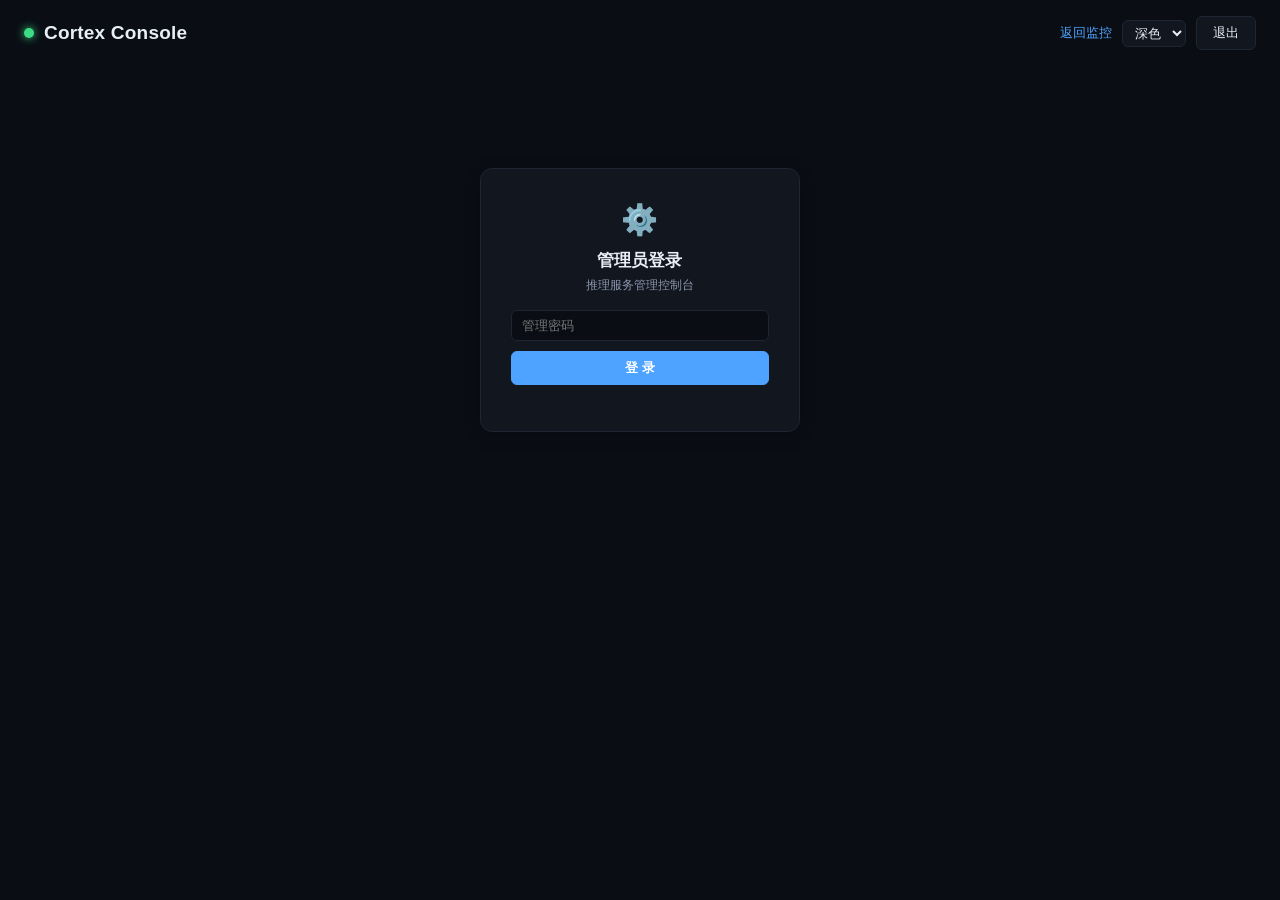
==== commit a836d4bf: "refactor: 项目改名 dashboard → cortex-console（目录/unit/标题/文档/安装脚本全量）" ====
--- a/admin.html
+++ b/admin.html
@@ -3,14 +3,14 @@
 <head>
 <meta charset="utf-8">
 <meta name="viewport" content="width=device-width, initial-scale=1">
-<title>llama-server 管理控制台</title>
+<title>Cortex Console · 管理</title>
 <link rel="stylesheet" href="/style.css">
 <link rel="stylesheet" href="/themes.css">
 </head>
 <body class="t-dark admin-page">
 <header>
   <div class="dot" id="dot"></div>
-  <h1>llama-server 管理控制台</h1>
+  <h1>Cortex Console</h1>
   <span style="margin-left:auto; display:flex; align-items:center; gap:10px">
     <a class="link" href="/">返回监控</a>
     <select id="theme" title="切换主题">
@@ -45,6 +45,15 @@
       </div>
       <div class="tabpanel" id="tab_svc">
       <section class="section">
+        <h2><span class="sico">🔀</span>后端切换</h2>
+        <div class="frow">
+          <select class="inp grow sel" id="launcher_sel"></select>
+          <button class="btn primary" id="btn_launcher">切换并重启</button>
+        </div>
+        <div class="fhint" id="launcher_desc"></div>
+        <div class="msg" id="launcher_msg"></div>
+      </section>
+      <section class="section">
         <h2><span class="sico">🛠️</span>服务控制</h2>
         <div class="defs">
           <div class="def"><span class="k">状态</span><span class="v big" id="svc_state">—</span></div>
@@ -76,15 +85,131 @@
       </section>
       </div>
       <div class="tabpanel active" id="tab_params">
-      <div id="cmd_readonly" style="display:none">
-        <section class="section">
-          <h2><span class="sico">⚙️</span>启动参数</h2>
-          <div class="msg warn">当前后端为 NInfer，启动参数由 launcher 脚本（/mnt/models/ai-launchers/ninfer-v100-duo.sh）与仓库默认值管理，本页只读。切换后端：编辑 /etc/ai-server.conf 后 systemctl restart ai-server。</div>
-          <div class="cmd" id="cmd_readonly_box">—</div>
-          <div class="btnrow" style="margin-top:10px">
-            <button class="btn" id="btn_readonly_copy">复制命令</button>
-          </div>
-        </section>
+      <div id="ninfer_area" style="display:none">
+      <section class="section">
+        <h2><span class="sico">⚙️</span>NInfer 启动参数</h2>
+        <div class="fhint" id="n_file_msg"></div>
+        <div class="nscroll">
+        <div class="fgroup">
+          <h3>模型与端点</h3>
+          <div class="frow">
+            <label class="flab" title="模型工件路径（.ninfer）">model 模型</label>
+            <input class="inp grow" id="n_model" readonly title="点击右侧按钮选择">
+            <button class="btn" onclick="openFileBrowser('n_model')">选择</button>
+            <button class="btn" onclick="clearFile('n_model')">清空</button>
+          </div>
+          <div class="fgrid">
+            <div class="fcell"><label class="flab" title="监听地址">--host</label><input class="inp grow" id="n_host" placeholder="0.0.0.0"></div>
+            <div class="fcell"><label class="flab" title="监听端口">--port</label><input class="inp grow" id="n_port" type="number"></div>
+            <div class="fcell"><label class="flab" title="最大并发请求数">--max-concurrency</label><input class="inp grow" id="n_concurrency" type="number"></div>
+            <div class="fcell"><label class="flab" title="模型别名（/v1/models 显示）">--model-id</label><input class="inp grow" id="n_modelid"></div>
+          </div>
+          <div class="frow">
+            <label class="flab" title="API 密钥（对外暴露时建议设置，可逗号分隔多个）">--api-key</label>
+            <input class="inp grow" id="n_apikey" type="password" placeholder="API 密钥" autocomplete="off">
+          </div>
+        </div>
+        <div class="fgroup">
+          <h3>上下文与 KV 缓存</h3>
+          <div class="fgrid">
+            <div class="fcell"><label class="flab" title="最大上下文 token 数">--max-context</label><input class="inp grow" id="n_context" type="number"></div>
+            <div class="fcell"><label class="flab" title="KV 池容量（token 数或 auto）">--kv-capacity</label><input class="inp grow" id="n_kvcap" placeholder="N / auto"></div>
+            <div class="fcell"><label class="flab" title="KV 缓存数据类型">--kv-dtype</label>
+              <select class="inp grow sel" id="n_kvdtype">
+                <option value="">不设置</option><option value="int8">int8</option><option value="bf16">bf16</option>
+              </select>
+            </div>
+            <div class="fcell"><label class="flab" title="prefill 分块大小（token）">--prefill-chunk</label><input class="inp grow" id="n_chunk" type="number"></div>
+            <div class="fcell"><label class="flab" title="固定主机 KV 缓存（MiB，0=禁用）">--context-host-cache-mib</label><input class="inp grow" id="n_hostcache" type="number"></div>
+            <div class="fcell"><label class="flab" title="默认最大生成 token 数">--default-max-tokens</label><input class="inp grow" id="n_defmax" type="number"></div>
+          </div>
+          <div class="fgrid">
+            <div class="fcell"><label class="flab" title="位置编码扩展方式">--rope</label>
+              <select class="inp grow sel" id="n_rope">
+                <option value="">不设置</option><option value="native">native</option><option value="yarn">yarn</option>
+              </select>
+            </div>
+            <div class="fcell"><label class="flab" title="YaRN 频率倍数（--rope yarn）">--yarn-factor</label><input class="inp grow" id="n_yarnfactor" type="number" step="0.1"></div>
+            <div class="fcell"><label class="flab" title="YaRN 原始容量（--rope yarn）">--yarn-origin</label><input class="inp grow" id="n_yarnorigin" type="number"></div>
+          </div>
+          <div class="frow chkrow">
+            <label class="chk" title="禁用前缀缓存复用（默认启用）"><input type="checkbox" id="n_noprefix"> --no-prefix-reuse</label>
+          </div>
+        </div>
+        <div class="fgroup">
+          <h3>投机解码</h3>
+          <div class="fgrid">
+            <div class="fcell"><label class="flab" title="投机解码类型（MTP 内置头 / DFlash 草稿，与 Vision 部分互斥）">--spec</label>
+              <select class="inp grow sel" id="n_spec">
+                <option value="">不设置</option><option value="mtp">mtp</option><option value="dflash">dflash</option>
+              </select>
+            </div>
+            <div class="fcell"><label class="flab" title="投机草稿步数（MTP 1..5 / DFlash 1..15）">--draft-tokens</label><input class="inp grow" id="n_dmax" type="number" min="1"></div>
+          </div>
+          <div class="frow chkrow">
+            <label class="chk" title="草稿复用 lm-head（配合 MTP）"><input type="checkbox" id="n_lmhead"> --lm-head-draft</label>
+          </div>
+          <div class="fhint" id="n_spec_hint"></div>
+        </div>
+        <div class="fgroup">
+          <h3>视觉 · 多模态 <label class="chk nvis" title="启用视觉（加载固定 Vision GPU 显存）；关闭时 --vision-max-tokens 不生效"><input type="checkbox" id="n_vision"> --vision</label></h3>
+          <div class="fgrid">
+            <div class="fcell"><label class="flab" title="视觉最大 token 预算（1..32768）">--vision-max-tokens</label><input class="inp grow" id="n_vmax" type="number" min="1" max="32768"></div>
+          </div>
+        </div>
+        <div class="fgroup">
+          <h3>采样与推理</h3>
+          <div class="fgrid">
+            <div class="fcell"><label class="flab" title="采样温度（越低越确定）">--temperature</label><input class="inp grow" id="n_temp" type="number" step="0.05"></div>
+            <div class="fcell"><label class="flab" title="Top-P 采样">--top-p</label><input class="inp grow" id="n_topp" type="number" step="0.01"></div>
+            <div class="fcell"><label class="flab" title="Top-K 采样">--top-k</label><input class="inp grow" id="n_topk" type="number"></div>
+            <div class="fcell"><label class="flab" title="最小概率（0=禁用）">--min-p</label><input class="inp grow" id="n_minp" type="number" step="0.01"></div>
+            <div class="fcell"><label class="flab" title="存在惩罚">--presence-penalty</label><input class="inp grow" id="n_pp" type="number" step="0.01"></div>
+            <div class="fcell"><label class="flab" title="频率惩罚">--frequency-penalty</label><input class="inp grow" id="n_fp" type="number" step="0.01"></div>
+            <div class="fcell"><label class="flab" title="随机种子（固定可复现）">--seed</label><input class="inp grow" id="n_seed" type="number"></div>
+          </div>
+          <div class="frow chkrow">
+            <label class="chk" title="强制贪心（temperature 0）"><input type="checkbox" id="n_greedy"> --greedy</label>
+            <label class="chk" title="关闭思考模式"><input type="checkbox" id="n_nothinking"> --no-thinking</label>
+            <label class="chk" title="保留已闭合回合的推理内容"><input type="checkbox" id="n_preserve"> --preserve-thinking</label>
+          </div>
+        </div>
+        <div class="fgroup">
+          <h3>性能与设备</h3>
+          <div class="fgrid">
+            <div class="fcell"><label class="flab" title="张量并行度">--tp</label>
+              <select class="inp grow sel" id="n_tp">
+                <option value="">不设置</option><option value="1">1</option><option value="2">2</option>
+              </select>
+            </div>
+            <div class="fcell"><label class="flab" title="各 rank 设备（如 0,1）">--devices</label><input class="inp grow" id="n_devices" placeholder="0,1"></div>
+            <div class="fcell"><label class="flab" title="单请求最大内存（MiB）">--max-request-mib</label><input class="inp grow" id="n_reqmib" type="number"></div>
+            <div class="fcell"><label class="flab" title="最大 pending 请求数">--max-pending-requests</label><input class="inp grow" id="n_pendreq" type="number"></div>
+            <div class="fcell"><label class="flab" title="pending 超时（毫秒）">--pending-timeout-ms</label><input class="inp grow" id="n_ptimeout" type="number"></div>
+          </div>
+          <div class="frow chkrow">
+            <label class="chk" title="禁用 CUDA Graph（eager 解码）"><input type="checkbox" id="n_nocudagraph"> --no-cuda-graph</label>
+            <label class="chk" title="启用 CORS"><input type="checkbox" id="n_cors"> --cors</label>
+          </div>
+        </div>
+        <div class="fgroup">
+          <h3>其他参数</h3>
+          <textarea class="ta" id="n_custom" rows="3" spellcheck="false" placeholder="未列出的参数，原样追加（如 --request-log-jsonl /path --log-stats-interval-ms 5000）"></textarea>
+        </div>
+        </div>
+        <div class="fhint" id="n_issues"></div>
+        <div class="cmd-bar">
+          <span class="cmd-bar-label">命令预览</span>
+          <button class="btn sm" id="btn_n_copy" title="复制完整启动命令">复制</button>
+        </div>
+        <div class="cmd" id="n_preview"></div>
+        <div class="fhint" id="n_current_wrap" style="display:none">当前生效（运行进程）：<span class="ok" id="n_current"></span></div>
+        <div class="btnrow">
+          <button class="btn primary" id="btn_n_save">保存</button>
+          <button class="btn primary" id="btn_n_save_restart">保存并重启</button>
+        </div>
+        <div class="msg" id="n_msg"></div>
+      </section>
       </div>
       <div id="cmd_edit_area">
       <section class="section">
@@ -466,6 +591,72 @@
 $("btn_start").onclick = () => doAction("start", "启动");
 $("btn_restart").onclick = () => doAction("restart", "重启");
 $("btn_stop").onclick = () => doAction("stop", "停止");
+
+/* ---------- 后端切换 ---------- */
+let launcherCur = "";
+let launcherBusy = false;
+async function refreshLauncher() {
+  if (!token) return;
+  try {
+    const j = await api("/api/admin/launcher");
+    launcherCur = j.current || "";
+    const sel = $("launcher_sel");
+    sel.innerHTML = "";
+    for (const o of j.options) {
+      const op = document.createElement("option");
+      op.value = o.name;
+      op.textContent = o.name + (o.current ? "（当前）" : "");
+      sel.appendChild(op);
+    }
+    sel.value = launcherCur;
+    const cur = j.options.find(o => o.current);
+    $("launcher_desc").textContent = cur ? cur.desc : (launcherCur ? "" : "（未设置 LAUNCHER）");
+  } catch (e) {}
+}
+$("btn_launcher").onclick = async () => {
+  const name = $("launcher_sel").value;
+  if (!name || launcherBusy) return;
+  const msg = $("launcher_msg");
+  if (name === launcherCur) { msg.textContent = "已是当前后端，无需切换"; msg.className = "msg"; return; }
+  if (!confirm("切换到后端 " + name + " 并重启服务？\n切换期间服务中断（约 1-2 分钟）。")) return;
+  launcherBusy = true;
+  for (const id of ["btn_start", "btn_restart", "btn_stop"]) $(id).disabled = true;  // 切换期间禁止手动启停，避免打断加载
+  msg.textContent = "正在切换到 " + name + "…";
+  msg.className = "msg";
+  try {
+    const j = await api("/api/admin/launcher", { launcher: name });
+    if (!j.ok) { msg.textContent = j.error || "切换失败"; msg.className = "msg bad"; return; }
+    launcherCur = name;
+    msg.textContent = "已切换，等待服务启动…";
+    msg.className = "msg ok";
+    refreshLauncher();
+    loadCmd();  // 后端变了，启动参数表单重新拉取（此时服务未起，读的是新 launcher 脚本）
+    let ready = false;
+    for (let i = 0; i < 36; i++) {          // 最多轮询 3 分钟，等模型加载完
+      await new Promise(r => setTimeout(r, 5000));
+      refreshService();
+      try {
+        const s = await api("/api/admin/service");
+        if (s.active === "active") { ready = true; break; }
+      } catch (e) {}
+    }
+    if (ready) {
+      msg.textContent = "后端 " + name + " 已就绪";
+      msg.className = "msg ok";
+    } else {
+      msg.textContent = "切换完成，但 3 分钟内服务未就绪，请检查服务状态或日志";
+      msg.className = "msg bad";
+    }
+    refreshLauncher();
+    loadCmd();  // 服务就绪后再用进程实际参数刷新一次
+  } catch (e) {
+    msg.textContent = e.message;
+    msg.className = "msg bad";
+  } finally {
+    launcherBusy = false;
+    for (const id of ["btn_start", "btn_restart", "btn_stop"]) $(id).disabled = false;
+  };
+};
 
 /* ---------- 服务健康 ---------- */
 function fmtUptime(s) {
@@ -514,6 +705,134 @@
                  ["f_host","--host"],["f_kwargs","--chat-template-kwargs"],
                  ["f_fit_target","--fit-target"],
                  ["f_api_key","--api-key"]];
+
+// ============ NInfer launcher 表单 ============
+// 字段 id → flag；后端 key = flag 去掉 -- 并把 - 换成 _
+const N_NUM = [
+  ["n_port","--port"],["n_concurrency","--max-concurrency"],
+  ["n_context","--max-context"],["n_kvcap","--kv-capacity"],
+  ["n_chunk","--prefill-chunk"],["n_hostcache","--context-host-cache-mib"],
+  ["n_defmax","--default-max-tokens"],["n_dmax","--draft-tokens"],["n_vmax","--vision-max-tokens"],
+  ["n_temp","--temperature"],["n_topp","--top-p"],["n_topk","--top-k"],["n_minp","--min-p"],
+  ["n_pp","--presence-penalty"],["n_fp","--frequency-penalty"],["n_seed","--seed"],
+  ["n_ptimeout","--pending-timeout-ms"],["n_pendreq","--max-pending-requests"],
+  ["n_yarnfactor","--yarn-factor"],["n_yarnorigin","--yarn-origin"]
+];
+const N_SEL = [
+  ["n_kvdtype","--kv-dtype"],["n_spec","--spec"],["n_rope","--rope"],["n_tp","--tp"]
+];
+const N_TXT = [
+  ["n_host","--host"],["n_devices","--devices"],["n_apikey","--api-key"],
+  ["n_modelid","--model-id"],["n_reqmib","--max-request-mib"]
+];
+const N_CHK = [
+  ["n_vision","--vision"],["n_lmhead","--lm-head-draft"],["n_noprefix","--no-prefix-reuse"],
+  ["n_nocudagraph","--no-cuda-graph"],["n_nothinking","--no-thinking"],
+  ["n_preserve","--preserve-thinking"],["n_greedy","--greedy"],["n_cors","--cors"]
+];
+const N_KEY = flag => flag.slice(2).replace(/-/g, "_");
+
+function ninferFields() {
+  const f = {};
+  for (const [id, flag] of N_NUM.concat(N_SEL).concat(N_TXT)) f[N_KEY(flag)] = $(id).value.trim();
+  for (const [id, flag] of N_CHK) f[N_KEY(flag)] = $(id).checked;
+  f.model = $("n_model").value.trim();
+  f.custom = $("n_custom").value.trim();
+  return f;
+}
+function fillNinfer(p) {
+  for (const [id, flag] of N_NUM.concat(N_SEL).concat(N_TXT)) $(id).value = p[N_KEY(flag)] || "";
+  for (const [id, flag] of N_CHK) $(id).checked = !!p[N_KEY(flag)];
+  $("n_model").value = p.model || "";
+  $("n_custom").value = p.custom || "";
+  updateNinferUI();
+}
+function ninferCmdPreview() {
+  const f = ninferFields();
+  const out = [];
+  for (const [id, flag] of N_NUM.concat(N_SEL).concat(N_TXT)) {
+    const v = f[N_KEY(flag)];
+    if (v !== "") out.push(flag, String(v));
+  }
+  for (const [id, flag] of N_CHK) if (f[N_KEY(flag)]) out.push(flag);
+  out.push(...f.custom.split(" ").filter(Boolean));
+  return out;
+}
+function updateNinferPreview() {
+  const el = $("n_preview");
+  if (!el) return;
+  const model = ninferFields().model || "（未选模型）";
+  el.textContent = [model].concat(ninferCmdPreview()).join(" ");
+}
+function updateNinferUI() {
+  // 投机解码：--spec 下拉框始终可选；draft-tokens 随 spec 启停与限幅，--lm-head-draft 仅 mtp
+  const spec = $("n_spec").value, hint = $("n_spec_hint"), dmax = $("n_dmax"), lm = $("n_lmhead");
+  dmax.disabled = !spec;
+  lm.disabled = spec !== "mtp";
+  lm.title = spec === "mtp" ? "草稿复用 lm-head（配合 MTP）" : "仅 --spec mtp 时可用";
+  if (spec === "mtp") {
+    dmax.min = 1; dmax.max = 5;
+    hint.textContent = "MTP 使用主模型内置头，--draft-tokens 取 1..5；--lm-head-draft 复用 lm-head";
+  } else if (spec === "dflash") {
+    dmax.min = 1; dmax.max = 15;
+    hint.textContent = "DFlash 需草稿模型，--draft-tokens 取 1..15；与 --vision、--tp 2、--rope yarn 互斥";
+  } else {
+    dmax.min = 1; dmax.max = "";
+    hint.textContent = "投机解码已禁用";
+  }
+  hint.className = "fhint" + (spec === "dflash" ? " warn" : "");
+  // rope：YaRN 参数仅 --rope yarn 时生效
+  const yarn = $("n_rope").value === "yarn";
+  ["n_yarnfactor", "n_yarnorigin"].forEach(id => { $(id).disabled = !yarn; });
+  // 视觉：--vision 关闭时 max-tokens 不生效
+  const vision = $("n_vision").checked, vmax = $("n_vmax");
+  vmax.disabled = !vision;
+  vmax.title = vision ? "视觉最大 token 预算（1..32768）" : "视觉未启用（--vision 关闭时不生效）";
+  // 跨字段校验（与后端 ninfer_save 一致）
+  const num = v => (v === "" ? null : Number(v));
+  const dt = num(dmax.value), vmt = num(vmax.value), tp = $("n_tp").value;
+  const issues = [];
+  if (spec === "mtp" && (dt === null || dt < 1 || dt > 5)) issues.push("mtp 需要 --draft-tokens 1..5");
+  if (spec === "dflash") {
+    if (dt === null || dt < 1 || dt > 15) issues.push("dflash 需要 --draft-tokens 1..15");
+    if (vision) issues.push("dflash 与 --vision 互斥");
+    if (tp === "2") issues.push("dflash 与 --tp 2 互斥");
+    if (yarn) issues.push("dflash 与 --rope yarn 互斥");
+  }
+  if (yarn && vision) issues.push("--rope yarn 与 --vision 互斥");
+  if (tp === "2" && !$("n_devices").value.trim()) issues.push("--tp 2 需要 --devices（如 0,1）");
+  if (vision && vmt !== null && (vmt < 1 || vmt > 32768)) issues.push("--vision-max-tokens 需 1..32768");
+  const el = $("n_issues");
+  el.textContent = issues.length ? "⚠ " + issues.join("；") + "（保存将被拒绝）" : "";
+  el.className = issues.length ? "fhint warn" : "fhint";
+  updateNinferPreview();
+}
+async function saveNinfer(restart) {
+  const label = restart ? "保存并重启" : "保存";
+  if (restart && !confirm("保存后将重建 launcher 脚本并重启 ai-server，确定继续？")) return;
+  $("n_msg").textContent = label + "中…";
+  $("n_msg").className = "msg";
+  try {
+    const j = await api("/api/admin/ninfer", { fields: ninferFields(), restart });
+    if (!j.ok) { $("n_msg").textContent = j.error; $("n_msg").className = "msg bad"; return; }
+    $("n_msg").textContent = j.changed ? label + "成功" : "配置未变化";
+    $("n_msg").className = "msg ok";
+    loadCmd();
+    refreshService();
+  } catch (e) { $("n_msg").textContent = e.message; $("n_msg").className = "msg bad"; }
+}
+const N_INPUT_IDS = N_NUM.concat(N_SEL).concat(N_TXT).map(x => x[0])
+  .concat(N_CHK.map(x => x[0])).concat(["n_model", "n_custom"]);
+N_INPUT_IDS.forEach(id => $(id) && $(id).addEventListener("input", updateNinferUI));
+N_CHK.map(x => x[0]).forEach(id => $(id) && $(id).addEventListener("change", updateNinferUI));
+$("btn_n_save").onclick = () => saveNinfer(false);
+$("btn_n_save_restart").onclick = () => saveNinfer(true);
+$("btn_n_copy").onclick = () => {
+  const t = ninferCmdPreview().join(" ");
+  if (!t) { flashBtn($("btn_n_copy"), false); return; }
+  copyText(t).then(ok => flashBtn($("btn_n_copy"), ok));
+};
+// ============ NInfer 表单结束 ============
 
 // 仅当启用投机解码时才输出的草稿相关字段
 const SPEC_DRAFT_IDS = new Set(["f_draft", "f_dmax", "f_dngl", "f_dctk", "f_dctv"]);
@@ -770,14 +1089,24 @@
   if (!token) return;
   let j;
   try { j = await api("/api/admin/cmd"); } catch (e) { return; }
-  if (j.readonly) {
+  if (j.backend === "ninfer") {
     $("cmd_edit_area").style.display = "none";
-    $("cmd_readonly").style.display = "";
-    $("cmd_readonly_box").textContent = j.current || "—";
+    $("ninfer_area").style.display = "";
+    const nf = j.ninfer || {};
+    $("n_file_msg").textContent = "编辑 launcher：" + (nf.file || "（未找到脚本）") +
+      (nf.source === "process" ? "　·　字段值来自运行进程实际配置" : "");
+    const cur = j.current || "";
+    if (cur && !cur.startsWith("（")) {
+      $("n_current_wrap").style.display = "";
+      $("n_current").textContent = cur;
+    } else {
+      $("n_current_wrap").style.display = "none";
+    }
+    fillNinfer(nf.parsed || {});
     return;
   }
   $("cmd_edit_area").style.display = "";
-  $("cmd_readonly").style.display = "none";
+  $("ninfer_area").style.display = "none";
   await loadDevices();
   cmdBinary = (j.parsed && j.parsed.binary) || "";
   $("f_binary").value = cmdBinary;
@@ -943,9 +1272,6 @@
   fillForm(p);
 }
 $("btn_cmd_revert").onclick = loadCmd;
-$("btn_readonly_copy").onclick = function () {
-  copyText($("cmd_readonly_box").textContent).then(ok => flashBtn($("btn_readonly_copy"), ok));
-};
 $("btn_cmd_save").onclick = () => saveCmd(false);
 $("btn_cmd_save_restart").onclick = () => saveCmd(true);
 $("btn_cmd_copy").onclick = () => {
@@ -964,6 +1290,7 @@
 function clearFile(id) {
   $(id).value = "";
   updatePreview();
+  if (typeof updateNinferUI === "function" && id === "n_model") updateNinferUI();
 }
 
 let fmTarget = null;
@@ -1001,6 +1328,7 @@
         $(fmTarget).value = j.path + "/" + f.name;
         $("file_modal").style.display = "none";
         updatePreview();
+        if (fmTarget === "n_model" && typeof updateNinferUI === "function") updateNinferUI();
       };
       list.appendChild(el);
     });
@@ -1143,7 +1471,7 @@
 
 /* ---------- 初始化 ---------- */
 if (token) {
-  api("/api/admin/service").then(showMain).catch(showLogin);
+  api("/api/admin/service").then(() => { showMain(); refreshLauncher(); }).catch(showLogin);
 } else {
   showLogin();
 }
--- a/style.css
+++ b/style.css
@@ -4,6 +4,8 @@
   --text: #e8eef7; --dim: #8b98ab; --accent: #4da3ff;
   --green: #3ddc84; --yellow: #ffc53d; --red: #ff5c5c; --purple: #b18cff;
   --radius: 8px;
+  /* 主题未加载时的兜底（themes.css 各主题会覆盖） */
+  --shadow: 0 4px 16px rgba(0, 0, 0, .25);
 }
 * { box-sizing: border-box; margin: 0; padding: 0; }
 body {
@@ -78,6 +80,10 @@
 /* 独立进度条 */
 .bar { height: 9px; background: var(--border); border-radius: 5px; overflow: hidden; margin: 8px 0 2px; }
 .bar i { display: block; height: 100%; background: var(--accent); border-radius: 5px; transition: width .5s; }
+/* 利用率条状态色（与磁盘使用率同阈值：warn≥70，bad≥90） */
+.bar i.ok { background: var(--green); }
+.bar i.warn { background: var(--yellow); }
+.bar i.bad { background: var(--red); }
 
 /* GPU 每卡一块 */
 .gpu { padding: 6px 0 10px; }
@@ -120,6 +126,8 @@
 .fcell.col { flex-direction: column; align-items: stretch; gap: 6px; }
 .fcell.col .flab { max-width: none; }
 .specchk { display: flex; flex-wrap: wrap; gap: 4px 14px; }
+.fgroup h3 .nvis { margin-left: 10px; }
+.inp:disabled { opacity: .45; cursor: not-allowed; }
 .fhint { font-size: 12px; color: var(--dim); margin-top: 8px; line-height: 1.5;
   padding: 6px 10px; border-radius: 6px;
   background: var(--bg); border: 1px solid var(--border);
@@ -225,6 +233,7 @@
 .logview::-webkit-scrollbar { width: 8px; }
 .logview::-webkit-scrollbar-thumb { background: var(--border); border-radius: 4px; }
 .logview::-webkit-scrollbar-track { background: transparent; }
+.nscroll { padding-right: 6px; margin-top: 2px; }
 
 /* 文件选择弹窗 */
 .modal { position: fixed; inset: 0; background: rgba(0, 0, 0, .6); z-index: 100;
@@ -263,16 +272,14 @@
 /* 两列撑满高度；滚动条放在卡片内部，列本身不滚动 */
 body.admin-page .cols2 > .col { min-height: 0; overflow: hidden; }
 
-/* 左列：标签栏固定顶部，当前面板自适应填满剩余高度 */
-body.admin-page .cols2 > .col:first-child > .tabpanel.active { flex: 1 1 auto; min-height: 0; }
-/* 单卡片面板：卡片填满并内部滚动（滚动条在卡片内） */
-body.admin-page .cols2 > .col:first-child > .tabpanel.active > .section:only-child {
+/* 左列：标签栏固定顶部，当前面板自适应填满剩余高度，内容超出时面板内部滚动 */
+body.admin-page .cols2 > .col:first-child > .tabpanel.active {
   flex: 1 1 auto; min-height: 0; overflow-y: auto;
   scrollbar-width: thin; scrollbar-color: var(--border) transparent;
 }
-body.admin-page .cols2 > .col:first-child > .tabpanel.active > .section:only-child::-webkit-scrollbar { width: 8px; }
-body.admin-page .cols2 > .col:first-child > .tabpanel.active > .section:only-child::-webkit-scrollbar-thumb { background: var(--border); border-radius: 4px; }
-body.admin-page .cols2 > .col:first-child > .tabpanel.active > .section:only-child::-webkit-scrollbar-track { background: transparent; }
+body.admin-page .cols2 > .col:first-child > .tabpanel.active::-webkit-scrollbar { width: 8px; }
+body.admin-page .cols2 > .col:first-child > .tabpanel.active::-webkit-scrollbar-thumb { background: var(--border); border-radius: 4px; }
+body.admin-page .cols2 > .col:first-child > .tabpanel.active::-webkit-scrollbar-track { background: transparent; }
 /* 多卡片面板（服务控制）：末卡片填满，其日志框自适应 */
 body.admin-page .cols2 > .col:first-child > .tabpanel.active > .section:last-child:not(:only-child) {
   flex: 1 1 auto; min-height: 0; display: flex; flex-direction: column;
@@ -302,8 +309,7 @@
   body.admin-page #admin_main { display: block; }
   body.admin-page .cols2 { grid-template-rows: auto; overflow: visible; }
   body.admin-page .cols2 > .col { overflow: visible; }
-  body.admin-page .cols2 > .col:first-child > .tabpanel.active { flex: none; }
-  body.admin-page .cols2 > .col:first-child > .tabpanel.active > .section:only-child { flex: none; overflow: visible; }
+  body.admin-page .cols2 > .col:first-child > .tabpanel.active { flex: none; overflow: visible; }
   body.admin-page .cols2 > .col:first-child > .tabpanel.active > .section:last-child:not(:only-child) { flex: none; display: block; }
   body.admin-page .cols2 > .col:first-child > .tabpanel.active > .section:last-child:not(:only-child) > .logview { height: 180px; flex: none; }
   body.admin-page .cols2 > .col:last-child > .section:first-child { flex: none; display: block; }
--- a/themes.css
+++ b/themes.css
@@ -36,6 +36,13 @@
   backdrop-filter: blur(14px) saturate(1.3);
   -webkit-backdrop-filter: blur(14px) saturate(1.3);
 }
+/* 管理页 sticky 标签栏：不透明 --bg 在玻璃主题下滚动时会露出深色补丁，
+   改为半透明 + 模糊，与背景渐变融合 */
+.t-glass .tabbar {
+  background: rgba(7, 10, 24, .55);
+  backdrop-filter: blur(10px) saturate(1.2);
+  -webkit-backdrop-filter: blur(10px) saturate(1.2);
+}
 
 /* 4. 终端 · CRT 绿 */
 .t-terminal {
@@ -67,4 +74,7 @@
   background: linear-gradient(90deg, #a78bfa, #60a5fa);
   -webkit-background-clip: text; background-clip: text; color: transparent;
 }
-.t-bento .bar i { background: linear-gradient(90deg, #8b5cf6, #60a5fa); }
+/* 利用率条：默认紫蓝渐变；warn/bad 时用暖色渐变保留状态语义 */
+.t-bento .bar i:not(.warn):not(.bad) { background: linear-gradient(90deg, #8b5cf6, #60a5fa); }
+.t-bento .bar i.warn { background: linear-gradient(90deg, #fbbf24, #f59e0b); }
+.t-bento .bar i.bad { background: linear-gradient(90deg, #fb7185, #f43f5e); }
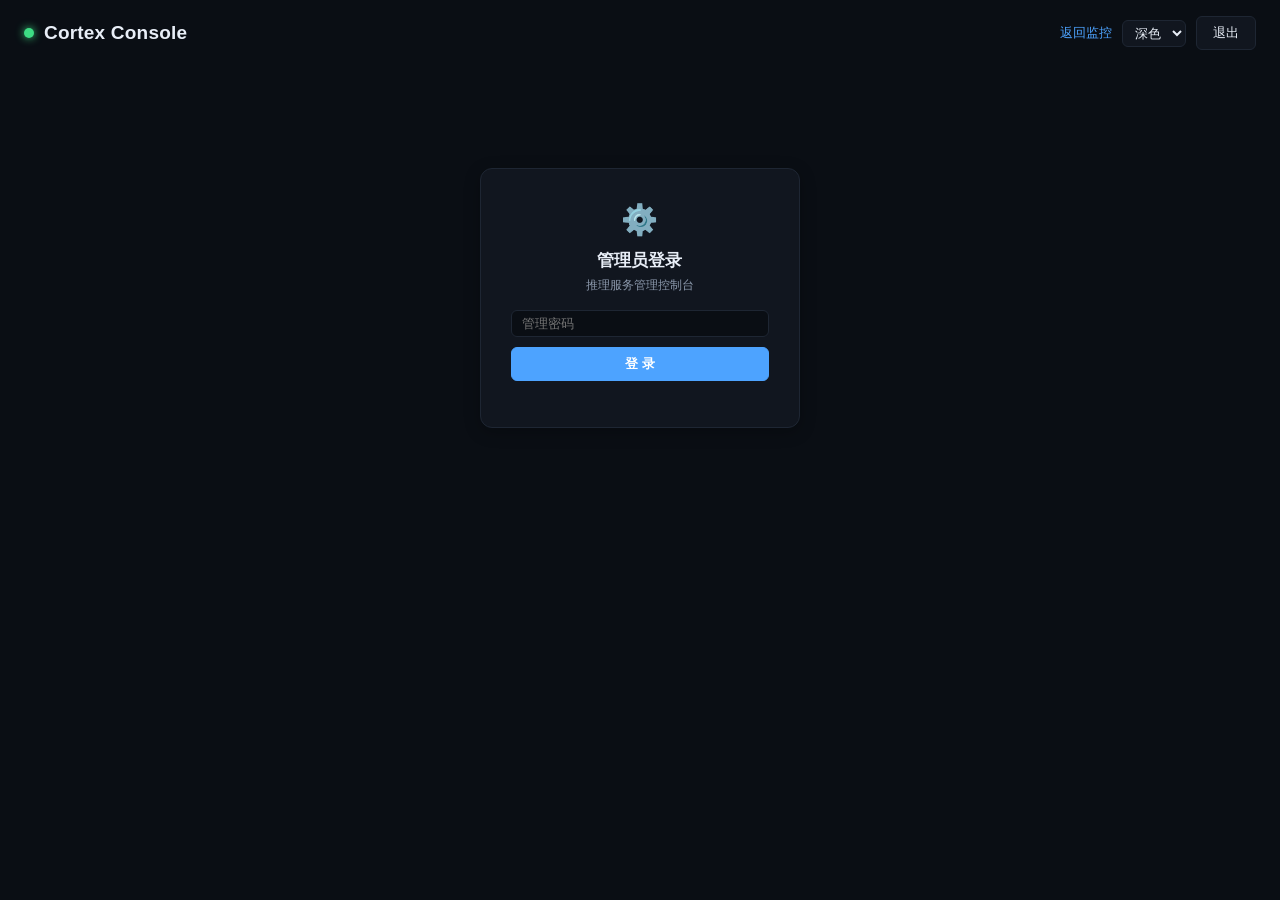
==== commit 9608f66d: "refactor: 后端配置改为 section 化（conf 主文件 default + models.d/*.conf） - conf: /etc/ai-server.conf → /etc/co" ====
--- a/admin.html
+++ b/admin.html
@@ -2,6 +2,7 @@
 <html lang="zh">
 <head>
 <meta charset="utf-8">
+  <link rel="icon" href="data:image/svg+xml,<svg xmlns=%22http://www.w3.org/2000/svg%22 viewBox=%220 0 100 100%22><text y=%22.9em%22 font-size=%2290%22>📟</text></svg>">
 <meta name="viewport" content="width=device-width, initial-scale=1">
 <title>Cortex Console · 管理</title>
 <link rel="stylesheet" href="/style.css">
@@ -45,15 +46,6 @@
       </div>
       <div class="tabpanel" id="tab_svc">
       <section class="section">
-        <h2><span class="sico">🔀</span>后端切换</h2>
-        <div class="frow">
-          <select class="inp grow sel" id="launcher_sel"></select>
-          <button class="btn primary" id="btn_launcher">切换并重启</button>
-        </div>
-        <div class="fhint" id="launcher_desc"></div>
-        <div class="msg" id="launcher_msg"></div>
-      </section>
-      <section class="section">
         <h2><span class="sico">🛠️</span>服务控制</h2>
         <div class="defs">
           <div class="def"><span class="k">状态</span><span class="v big" id="svc_state">—</span></div>
@@ -67,10 +59,14 @@
           <div class="def"><span class="k">API 响应</span><span class="v" id="h_api">—</span></div>
         </div>
         <div class="btnrow">
+          <select class="inp sel" id="launcher_sel" title="当前激活的后端（default 指向的 section）"></select>
+          <button class="btn primary" id="btn_launcher">切换并重启</button>
+          <span style="flex:1"></span>
           <button class="btn primary" id="btn_start">启动</button>
           <button class="btn" id="btn_restart">重启</button>
           <button class="btn danger" id="btn_stop">停止</button>
         </div>
+        <div class="fhint" id="launcher_desc"></div>
         <div class="msg" id="svc_msg"></div>
       </section>
       <section class="section">
@@ -85,13 +81,34 @@
       </section>
       </div>
       <div class="tabpanel active" id="tab_params">
+      <section class="section">
+        <div class="h2row">
+          <h2><span class="sico">📝</span>编辑配置</h2>
+          <select class="inp sel" id="param_sel" title="选择要编辑的 section（下方表单随之加载；激活的是 default 指向的）"></select>
+          <button class="btn sm ghost" id="btn_aic_del" title="删除上方下拉框中选中的模型（激活/运行中的不可删）">🗑 删除</button>
+        </div>
+        <div class="frow">
+          <label class="flab" title="新建一个模型配置（骨架），不影响当前服务；创建后在下拉框选中它填参数，再用「服务控制 → 后端切换」激活">新建模型</label>
+          <input class="inp grow" id="aic_newname" placeholder="名字，如 my-model" spellcheck="false">
+          <select class="inp sel" id="aic_newtype" title="推理框架（server-type）">
+            <option value="ninfer">ninfer</option>
+            <option value="llama.cpp">llama.cpp</option>
+          </select>
+          <button class="btn" id="btn_aic_new">创建</button>
+        </div>
+        <div class="fhint" id="param_hint"></div>
+        <div class="msg" id="aic_msg"></div>
+      </section>
       <div id="ninfer_area" style="display:none">
       <section class="section">
-        <h2><span class="sico">⚙️</span>NInfer 启动参数</h2>
         <div class="fhint" id="n_file_msg"></div>
         <div class="nscroll">
         <div class="fgroup">
           <h3>模型与端点</h3>
+          <div class="frow">
+            <label class="flab" title="推理服务可执行文件（section 的 execute）">主程序</label>
+            <input class="inp grow" id="n_binary" spellcheck="false" placeholder="/path/to/ninfer-serve">
+          </div>
           <div class="frow">
             <label class="flab" title="模型工件路径（.ninfer）">model 模型</label>
             <input class="inp grow" id="n_model" readonly title="点击右侧按钮选择">
@@ -533,7 +550,7 @@
   $("admin_main").style.display = "";
   refreshService();
   refreshHealth();
-  loadCmd();
+  loadParamSel();
   loadTail();
   openStream();
   refreshErrors();
@@ -592,6 +609,38 @@
 $("btn_restart").onclick = () => doAction("restart", "重启");
 $("btn_stop").onclick = () => doAction("stop", "停止");
 
+/* ---------- 启动参数 tab：section 选择 ---------- */
+async function loadParamSel(prefer = null) {
+  if (!token) return;
+  const sel = $("param_sel");
+  if (!sel) return;
+  try {
+    const [j, c] = await Promise.all([
+      api("/api/admin/launcher"), api("/api/admin/cmd")
+    ]);
+    // prefer（如刚创建的 section）> 之前选中的 > 运行中的 > default
+    const prev = prefer || sel.value;
+    sel.innerHTML = "";
+    for (const o of j.options || []) {
+      const op = document.createElement("option");
+      op.value = o.name;
+      op.textContent = o.name
+        + (o.current ? "（default）" : "")
+        + (o.running ? "（运行中）" : "");
+      sel.appendChild(op);
+    }
+    // 默认选中运行中的 section；之前选过的保持选中
+    sel.value = (prev && [...sel.options].some(o => o.value === prev)) ? prev
+      : ((j.running && [...sel.options].some(o => o.value === j.running)) ? j.running
+      : (c.default || (j.current || "")));
+    loadCmd();
+  } catch (e) {
+    const h = $("param_hint");
+    if (h) h.textContent = "加载 section 列表失败: " + (e && e.message || e);
+  }
+}
+$("param_sel").addEventListener("change", loadCmd);
+
 /* ---------- 后端切换 ---------- */
 let launcherCur = "";
 let launcherBusy = false;
@@ -605,18 +654,23 @@
     for (const o of j.options) {
       const op = document.createElement("option");
       op.value = o.name;
-      op.textContent = o.name + (o.current ? "（当前）" : "");
+      op.textContent = o.name
+        + (o.current ? "（default）" : "")
+        + (o.running ? "（运行中）" : "");
       sel.appendChild(op);
     }
     sel.value = launcherCur;
-    const cur = j.options.find(o => o.current);
-    $("launcher_desc").textContent = cur ? cur.desc : (launcherCur ? "" : "（未设置 LAUNCHER）");
+    const run = j.running;
+    if (!launcherCur) $("launcher_desc").textContent = "（未设置 default）";
+    else if (run && run !== launcherCur)
+      $("launcher_desc").textContent = "⚠️ 配置 default 是 [" + launcherCur + "]，但实际运行的是 [" + run + "]（上次切换/重启未生效），重启后会切到 [" + launcherCur + "]";
+    else $("launcher_desc").textContent = run ? ("当前运行: [" + run + "]") : "（服务未运行）";
   } catch (e) {}
 }
 $("btn_launcher").onclick = async () => {
   const name = $("launcher_sel").value;
   if (!name || launcherBusy) return;
-  const msg = $("launcher_msg");
+  const msg = $("aic_msg");
   if (name === launcherCur) { msg.textContent = "已是当前后端，无需切换"; msg.className = "msg"; return; }
   if (!confirm("切换到后端 " + name + " 并重启服务？\n切换期间服务中断（约 1-2 分钟）。")) return;
   launcherBusy = true;
@@ -630,7 +684,7 @@
     msg.textContent = "已切换，等待服务启动…";
     msg.className = "msg ok";
     refreshLauncher();
-    loadCmd();  // 后端变了，启动参数表单重新拉取（此时服务未起，读的是新 launcher 脚本）
+    loadParamSel();  // 后端变了：下拉框同步到新激活 section，表单重新拉取
     let ready = false;
     for (let i = 0; i < 36; i++) {          // 最多轮询 3 分钟，等模型加载完
       await new Promise(r => setTimeout(r, 5000));
@@ -648,7 +702,7 @@
       msg.className = "msg bad";
     }
     refreshLauncher();
-    loadCmd();  // 服务就绪后再用进程实际参数刷新一次
+    loadParamSel();  // 服务就绪后再用进程实际参数刷新一次
   } catch (e) {
     msg.textContent = e.message;
     msg.className = "msg bad";
@@ -656,6 +710,46 @@
     launcherBusy = false;
     for (const id of ["btn_start", "btn_restart", "btn_stop"]) $(id).disabled = false;
   };
+};
+
+/* ---------- 新建 section ---------- */
+let aicBusy = false;
+$("btn_aic_new").onclick = async () => {
+  const name = $("aic_newname").value.trim();
+  if (!name || aicBusy) return;
+  const msg = $("aic_msg");
+  aicBusy = true;
+  msg.textContent = "创建中…";
+  msg.className = "msg";
+  try {
+    const j = await api("/api/admin/ai-conf/new", { name, server_type: $("aic_newtype").value });
+    if (!j.ok) { msg.textContent = j.error || "创建失败"; msg.className = "msg bad"; return; }
+    msg.textContent = "已创建 section [" + name + "]（不影响当前服务）。下方表单已绑定，填好参数「保存」，再用「服务控制 → 后端切换」激活";
+    msg.className = "msg ok";
+    $("aic_newname").value = "";
+    await refreshLauncher();
+    loadParamSel(name);  // 下拉框选中刚创建的 section，启动参数表单重新绑定
+  } catch (e) { msg.textContent = e.message; msg.className = "msg bad"; }
+  aicBusy = false;
+};
+
+$("btn_aic_del").onclick = async () => {
+  const name = $("param_sel").value;
+  const msg = $("aic_msg");
+  if (!name || aicBusy) return;
+  if (!confirm("确认删除模型 [" + name + "]？其配置文件将删除且不可恢复")) return;
+  aicBusy = true;
+  msg.textContent = "删除中…";
+  msg.className = "msg";
+  try {
+    const j = await api("/api/admin/ai-conf/delete", { name });
+    if (!j.ok) { msg.textContent = j.error || "删除失败"; msg.className = "msg bad"; return; }
+    msg.textContent = "已删除模型 [" + name + "]";
+    msg.className = "msg ok";
+    await refreshLauncher();
+    loadParamSel();
+  } catch (e) { msg.textContent = e.message; msg.className = "msg bad"; }
+  aicBusy = false;
 };
 
 /* ---------- 服务健康 ---------- */
@@ -737,6 +831,7 @@
   for (const [id, flag] of N_NUM.concat(N_SEL).concat(N_TXT)) f[N_KEY(flag)] = $(id).value.trim();
   for (const [id, flag] of N_CHK) f[N_KEY(flag)] = $(id).checked;
   f.model = $("n_model").value.trim();
+  f.binary = $("n_binary").value.trim();
   f.custom = $("n_custom").value.trim();
   return f;
 }
@@ -744,6 +839,7 @@
   for (const [id, flag] of N_NUM.concat(N_SEL).concat(N_TXT)) $(id).value = p[N_KEY(flag)] || "";
   for (const [id, flag] of N_CHK) $(id).checked = !!p[N_KEY(flag)];
   $("n_model").value = p.model || "";
+  $("n_binary").value = p.binary || "";
   $("n_custom").value = p.custom || "";
   updateNinferUI();
 }
@@ -809,11 +905,11 @@
 }
 async function saveNinfer(restart) {
   const label = restart ? "保存并重启" : "保存";
-  if (restart && !confirm("保存后将重建 launcher 脚本并重启 ai-server，确定继续？")) return;
+  if (restart && !confirm("保存后将更新 conf 并重启 ai-server，确定继续？")) return;
   $("n_msg").textContent = label + "中…";
   $("n_msg").className = "msg";
   try {
-    const j = await api("/api/admin/ninfer", { fields: ninferFields(), restart });
+    const j = await api("/api/admin/ninfer", { fields: ninferFields(), restart, section: $("param_sel").value });
     if (!j.ok) { $("n_msg").textContent = j.error; $("n_msg").className = "msg bad"; return; }
     $("n_msg").textContent = j.changed ? label + "成功" : "配置未变化";
     $("n_msg").className = "msg ok";
@@ -822,7 +918,7 @@
   } catch (e) { $("n_msg").textContent = e.message; $("n_msg").className = "msg bad"; }
 }
 const N_INPUT_IDS = N_NUM.concat(N_SEL).concat(N_TXT).map(x => x[0])
-  .concat(N_CHK.map(x => x[0])).concat(["n_model", "n_custom"]);
+  .concat(N_CHK.map(x => x[0])).concat(["n_model", "n_binary", "n_custom"]);
 N_INPUT_IDS.forEach(id => $(id) && $(id).addEventListener("input", updateNinferUI));
 N_CHK.map(x => x[0]).forEach(id => $(id) && $(id).addEventListener("change", updateNinferUI));
 $("btn_n_save").onclick = () => saveNinfer(false);
@@ -994,7 +1090,8 @@
 async function showCmdDiff(cmd) {
   const box = $("cmd_diff");
   try {
-    const j = await api("/api/admin/cmd/diff?cmd=" + encodeURIComponent(cmd));
+    const sec = ($("param_sel") && $("param_sel").value) || "";
+    const j = await api("/api/admin/cmd/diff?cmd=" + encodeURIComponent(cmd) + (sec ? "&section=" + encodeURIComponent(sec) : ""));
     const diffs = j.diffs || [];
     const fmt = x => x === true ? "开" : (x === false ? "关" : (x || "—"));
     let html = '<div class="cmd-diff-title">' +
@@ -1087,13 +1184,24 @@
 
 async function loadCmd() {
   if (!token) return;
+  const sel = $("param_sel");
+  const section = (sel && sel.value) || "";
   let j;
-  try { j = await api("/api/admin/cmd"); } catch (e) { return; }
+  try { j = await api("/api/admin/cmd" + (section ? "?section=" + encodeURIComponent(section) : "")); } catch (e) { return; }
+  if (j.error) { $("param_hint").textContent = j.error; return; }
+  const active = section === (j.default || "");
+  if (sel) sel.value = section || (j.default || "");
+  $("param_hint").textContent = "";
+  // 非激活 section：保存并重启无意义（重启后跑的仍是 default），禁用
+  for (const id of ["btn_n_save_restart", "btn_cmd_save_restart"]) {
+    const b = $(id);
+    if (b) b.disabled = !active;
+  }
   if (j.backend === "ninfer") {
     $("cmd_edit_area").style.display = "none";
     $("ninfer_area").style.display = "";
     const nf = j.ninfer || {};
-    $("n_file_msg").textContent = "编辑 launcher：" + (nf.file || "（未找到脚本）") +
+    $("n_file_msg").textContent = "编辑 section：[" + (nf.launcher || "?") + "]" +
       (nf.source === "process" ? "　·　字段值来自运行进程实际配置" : "");
     const cur = j.current || "";
     if (cur && !cur.startsWith("（")) {
@@ -1145,7 +1253,7 @@
   if (restart && !confirm("保存后将重启服务，确定继续？")) return;
   $("cmd_msg").textContent = label + "中…";
   try {
-    const j = await api("/api/admin/cmd", { cmd: buildCmd(), restart });
+    const j = await api("/api/admin/cmd", { cmd: buildCmd(), restart, section: $("param_sel").value });
     if (!j.ok) { $("cmd_msg").textContent = j.error; $("cmd_msg").className = "msg bad"; return; }
     $("cmd_msg").textContent = j.changed ? label + "成功" : "命令未变化";
     $("cmd_msg").className = "msg ok";
--- a/style.css
+++ b/style.css
@@ -151,6 +151,14 @@
 #admin_main .section > h2 .sico { font-size: 15px; }
 #admin_main .section > h2 .sub { margin-left: 2px; }
 
+/* 标题 + 提示同行 */
+.h2row { display: flex; align-items: center; gap: 10px; margin-bottom: 12px; }
+.h2row > h2 { margin-bottom: 0; flex: none; }
+.h2row > .fhint { margin-top: 0; flex: 1; min-width: 0; }
+.h2row > .inp.sel { margin-left: auto; width: 280px; flex: none; }
+.h2row > .btn { flex: none; }
+.btnrow > .inp.sel { width: 280px; flex: none; }
+
 /* 管理页 · 左列标签页 */
 .tabbar { display: flex; gap: 6px; position: sticky; top: 8px; z-index: 20; background: var(--bg); }
 .tab {
@@ -176,7 +184,7 @@
 .loginbox .inp { margin-bottom: 10px; }
 .loginbox .btn { width: 100%; }
 .inp { background: var(--bg); color: var(--text); border: 1px solid var(--border);
-  border-radius: 6px; padding: 7px 10px; font-size: 13px; width: 100%; }
+  border-radius: 6px; padding: 5px 10px; font-size: 13px; width: 100%; }
 .inp:focus { outline: none; border-color: var(--accent); }
 .inp.grow { flex: 1 1 0; min-width: 0; width: auto; }
 .inp.num { width: 72px; flex: none; }
@@ -197,6 +205,8 @@
 .btn.primary:hover { color: #fff; filter: brightness(1.12); }
 .btn.danger { color: var(--red); border-color: var(--red); }
 .btn.danger:hover { background: var(--red); color: #fff; }
+.btn.ghost { background: transparent; border-color: transparent; color: var(--dim); }
+.btn.ghost:hover { border-color: var(--red); color: var(--red); background: transparent; }
 .btnrow { display: flex; align-items: center; gap: 10px; margin-top: 10px; flex-wrap: wrap; }
 .testrow { display: flex; gap: 10px; margin-top: 4px; flex-wrap: wrap; }
 .msg { font-size: 13px; margin-top: 9px; min-height: 1em; }
@@ -218,12 +228,12 @@
   font-weight: 700; margin: 16px 0 4px; line-height: 1.2;
   padding-left: 10px; border-left: 3px solid var(--accent); }
 .fgroup:first-of-type h3 { margin-top: 2px; }
-.frow { display: flex; align-items: center; gap: 8px; flex-wrap: wrap; margin-top: 7px; }
+.frow { display: flex; align-items: center; gap: 8px; flex-wrap: wrap; margin-top: 6px; }
 .flab { font-size: 12px; color: var(--dim); flex: none; }
 .flab.block { display: block; margin-bottom: 2px; }
 .frow .inp.num { width: 84px; flex: none; }
 .chkrow .chk { margin-right: 14px; }
-.fgrid { display: grid; grid-template-columns: 1fr 1fr; gap: 8px 14px; }
+.fgrid { display: grid; grid-template-columns: 1fr 1fr; gap: 6px 12px; }
 .fcell { display: flex; align-items: center; gap: 8px; min-width: 0; }
 .fcell .flab { flex: none; max-width: 48%; overflow: hidden; text-overflow: ellipsis; white-space: nowrap; }
 .fcell .inp { flex: 1 1 0; min-width: 0; width: auto; }
@@ -233,7 +243,7 @@
 .logview::-webkit-scrollbar { width: 8px; }
 .logview::-webkit-scrollbar-thumb { background: var(--border); border-radius: 4px; }
 .logview::-webkit-scrollbar-track { background: transparent; }
-.nscroll { padding-right: 6px; margin-top: 2px; }
+.nscroll { padding-right: 6px; margin-top: 0; }
 
 /* 文件选择弹窗 */
 .modal { position: fixed; inset: 0; background: rgba(0, 0, 0, .6); z-index: 100;
